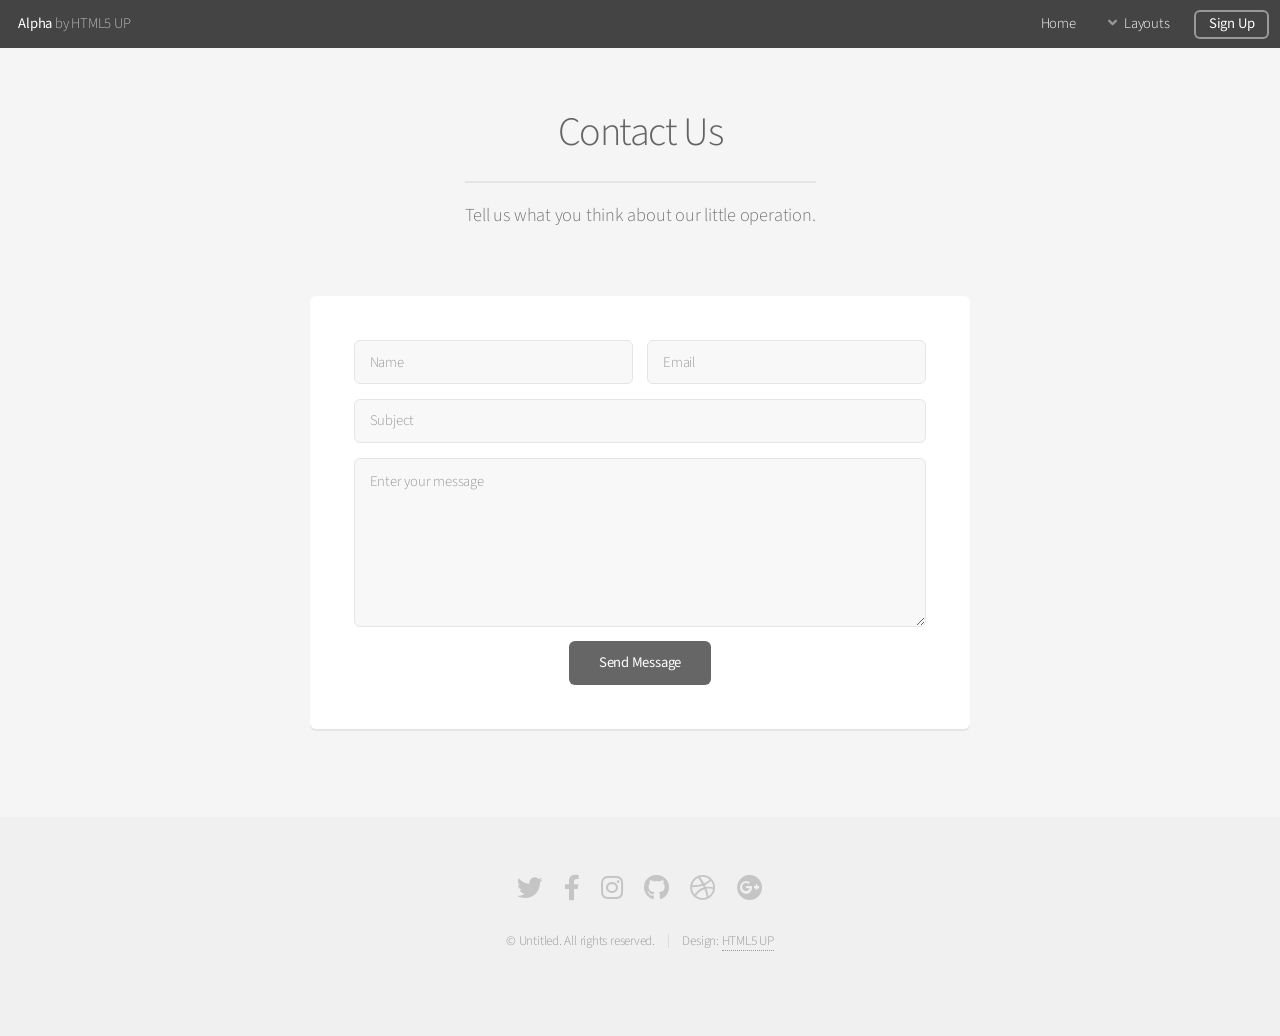
==== contact.html @ fb82780c "Add files via upload" ====
<!DOCTYPE HTML>
<!--
	Alpha by HTML5 UP
	html5up.net | @ajlkn
	Free for personal and commercial use under the CCA 3.0 license (html5up.net/license)
-->
<html>
	<head>
		<title>Contact - Alpha by HTML5 UP</title>
		<meta charset="utf-8" />
		<meta name="viewport" content="width=device-width, initial-scale=1, user-scalable=no" />
		<link rel="stylesheet" href="assets/css/main.css" />
	</head>
	<body class="is-preload">
		<div id="page-wrapper">

			<!-- Header -->
				<header id="header">
					<h1><a href="index.html">Alpha</a> by HTML5 UP</h1>
					<nav id="nav">
						<ul>
							<li><a href="index.html">Home</a></li>
							<li>
								<a href="#" class="icon solid fa-angle-down">Layouts</a>
								<ul>
									<li><a href="generic.html">Generic</a></li>
									<li><a href="contact.html">Contact</a></li>
									<li><a href="elements.html">Elements</a></li>
									<li>
										<a href="#">Submenu</a>
										<ul>
											<li><a href="#">Option One</a></li>
											<li><a href="#">Option Two</a></li>
											<li><a href="#">Option Three</a></li>
											<li><a href="#">Option Four</a></li>
										</ul>
									</li>
								</ul>
							</li>
							<li><a href="#" class="button">Sign Up</a></li>
						</ul>
					</nav>
				</header>

			<!-- Main -->
				<section id="main" class="container medium">
					<header>
						<h2>Contact Us</h2>
						<p>Tell us what you think about our little operation.</p>
					</header>
					<div class="box">
						<form method="post" action="#">
							<div class="row gtr-50 gtr-uniform">
								<div class="col-6 col-12-mobilep">
									<input type="text" name="name" id="name" value="" placeholder="Name" />
								</div>
								<div class="col-6 col-12-mobilep">
									<input type="email" name="email" id="email" value="" placeholder="Email" />
								</div>
								<div class="col-12">
									<input type="text" name="subject" id="subject" value="" placeholder="Subject" />
								</div>
								<div class="col-12">
									<textarea name="message" id="message" placeholder="Enter your message" rows="6"></textarea>
								</div>
								<div class="col-12">
									<ul class="actions special">
										<li><input type="submit" value="Send Message" /></li>
									</ul>
								</div>
							</div>
						</form>
					</div>
				</section>

			<!-- Footer -->
				<footer id="footer">
					<ul class="icons">
						<li><a href="#" class="icon brands fa-twitter"><span class="label">Twitter</span></a></li>
						<li><a href="#" class="icon brands fa-facebook-f"><span class="label">Facebook</span></a></li>
						<li><a href="#" class="icon brands fa-instagram"><span class="label">Instagram</span></a></li>
						<li><a href="#" class="icon brands fa-github"><span class="label">Github</span></a></li>
						<li><a href="#" class="icon brands fa-dribbble"><span class="label">Dribbble</span></a></li>
						<li><a href="#" class="icon brands fa-google-plus"><span class="label">Google+</span></a></li>
					</ul>
					<ul class="copyright">
						<li>&copy; Untitled. All rights reserved.</li><li>Design: <a href="http://html5up.net">HTML5 UP</a></li>
					</ul>
				</footer>

		</div>

		<!-- Scripts -->
			<script src="assets/js/jquery.min.js"></script>
			<script src="assets/js/jquery.dropotron.min.js"></script>
			<script src="assets/js/jquery.scrollex.min.js"></script>
			<script src="assets/js/browser.min.js"></script>
			<script src="assets/js/breakpoints.min.js"></script>
			<script src="assets/js/util.js"></script>
			<script src="assets/js/main.js"></script>

	</body>
</html>
---- assets/css/main.css ----
@import url("fontawesome-all.min.css");
@import url("https://fonts.googleapis.com/css?family=Source+Sans+Pro:300,400,300italic,400italic");

/*
	Alpha by HTML5 UP
	html5up.net | @ajlkn
	Free for personal and commercial use under the CCA 3.0 license (html5up.net/license)
*/

/* Reset */

/* Based on meyerweb.com/eric/tools/css/reset (v2.0 | 20110126 | License: public domain) */

	html, body, div, span, applet, object,
	iframe, h1, h2, h3, h4, h5, h6, p, blockquote,
	pre, a, abbr, acronym, address, big, cite,
	code, del, dfn, em, img, ins, kbd, q, s, samp,
	small, strike, strong, sub, sup, tt, var, b,
	u, i, center, dl, dt, dd, ol, ul, li, fieldset,
	form, label, legend, table, caption, tbody,
	tfoot, thead, tr, th, td, article, aside,
	canvas, details, embed, figure, figcaption,
	footer, header, hgroup, menu, nav, output, ruby,
	section, summary, time, mark, audio, video {
		margin: 0;
		padding: 0;
		border: 0;
		font-size: 100%;
		font: inherit;
		vertical-align: baseline;
	}

	article, aside, details, figcaption, figure,
	footer, header, hgroup, menu, nav, section {
		display: block;
	}

	body {
		line-height: 1;
	}

	ol, ul {
		list-style: none;
	}

	blockquote, q {
		quotes: none;
	}

		blockquote:before, blockquote:after, q:before, q:after {
			content: '';
			content: none;
		}

	table {
		border-collapse: collapse;
		border-spacing: 0;
	}

	body {
		-webkit-text-size-adjust: none;
	}

	mark {
		background-color: transparent;
		color: inherit;
	}

	input::-moz-focus-inner {
		border: 0;
		padding: 0;
	}

	input, select, textarea {
		-moz-appearance: none;
		-webkit-appearance: none;
		-ms-appearance: none;
		appearance: none;
	}

/* Basic */

	@-ms-viewport {
		width: device-width;
	}

	body {
		-ms-overflow-style: scrollbar;
	}

	@media screen and (max-width: 480px) {

		html, body {
			min-width: 320px;
		}

	}

	html {
		box-sizing: border-box;
	}

	*, *:before, *:after {
		box-sizing: inherit;
	}

	body {
		background: #f5f5f5;
	}

	body, input, select, textarea {
		color: #777;
		font-family: "Source Sans Pro", sans-serif;
		font-size: 16pt;
		font-weight: 300;
		line-height: 1.65em;
		letter-spacing: -0.015em;
	}

	a {
		-moz-transition: color 0.2s ease-in-out, border-bottom-color 0.2s ease-in-out;
		-webkit-transition: color 0.2s ease-in-out, border-bottom-color 0.2s ease-in-out;
		-ms-transition: color 0.2s ease-in-out, border-bottom-color 0.2s ease-in-out;
		transition: color 0.2s ease-in-out, border-bottom-color 0.2s ease-in-out;
		border-bottom: dotted 1px;
		color: #e89980;
		text-decoration: none;
	}

		a:hover {
			border-bottom-color: transparent;
		}

	strong, b {
		color: #646464;
		font-weight: 400;
	}

	em, i {
		font-style: italic;
	}

	p {
		margin: 0 0 2em 0;
	}

	h1, h2, h3, h4, h5, h6 {
		color: #646464;
		font-weight: 300;
		line-height: 1em;
		margin: 0 0 0.5em 0;
	}

		h1 a, h2 a, h3 a, h4 a, h5 a, h6 a {
			color: inherit;
			text-decoration: none;
		}

	h2 {
		font-size: 2.25em;
		line-height: 1.5em;
		letter-spacing: -0.035em;
	}

	h3 {
		font-size: 1.75em;
		line-height: 1.5em;
		letter-spacing: -0.025em;
	}

	h4 {
		font-size: 1.1em;
		line-height: 1.5em;
		letter-spacing: 0;
	}

	h5 {
		font-size: 0.9em;
		line-height: 1.5em;
		letter-spacing: 0;
	}

	h6 {
		font-size: 0.7em;
		line-height: 1.5em;
		letter-spacing: 0;
	}

	sub {
		font-size: 0.8em;
		position: relative;
		top: 0.5em;
	}

	sup {
		font-size: 0.8em;
		position: relative;
		top: -0.5em;
	}

	hr {
		border: 0;
		border-bottom: solid 2px #e5e5e5;
		margin: 2em 0;
	}

		hr.major {
			margin: 3em 0;
		}

	blockquote {
		border-left: solid 4px #e5e5e5;
		font-style: italic;
		margin: 0 0 2em 0;
		padding: 0.5em 0 0.5em 2em;
	}

	pre {
		-webkit-overflow-scrolling: touch;
		background: #f8f8f8;
		border-radius: 6px;
		border: solid 1px #e5e5e5;
		font-family: monospace;
		font-size: 0.9em;
		line-height: 1.75em;
		margin: 0 0 2em 0;
		overflow-x: auto;
		padding: 1em 1.5em;
	}

	code {
		background: #f8f8f8;
		border-radius: 6px;
		border: solid 1px #e5e5e5;
		font-family: monospace;
		font-size: 0.9em;
		margin: 0 0.25em;
		padding: 0.25em 0.65em;
	}

	.align-left {
		text-align: left;
	}

	.align-center {
		text-align: center;
	}

	.align-right {
		text-align: right;
	}

/* Row */

	.row {
		display: flex;
		flex-wrap: wrap;
		box-sizing: border-box;
		align-items: stretch;
	}

		.row > * {
			box-sizing: border-box;
		}

		.row.gtr-uniform > * > :last-child {
			margin-bottom: 0;
		}

		.row.aln-left {
			justify-content: flex-start;
		}

		.row.aln-center {
			justify-content: center;
		}

		.row.aln-right {
			justify-content: flex-end;
		}

		.row.aln-top {
			align-items: flex-start;
		}

		.row.aln-middle {
			align-items: center;
		}

		.row.aln-bottom {
			align-items: flex-end;
		}

		.row > .imp {
			order: -1;
		}

		.row > .col-1 {
			width: 8.33333%;
		}

		.row > .off-1 {
			margin-left: 8.33333%;
		}

		.row > .col-2 {
			width: 16.66667%;
		}

		.row > .off-2 {
			margin-left: 16.66667%;
		}

		.row > .col-3 {
			width: 25%;
		}

		.row > .off-3 {
			margin-left: 25%;
		}

		.row > .col-4 {
			width: 33.33333%;
		}

		.row > .off-4 {
			margin-left: 33.33333%;
		}

		.row > .col-5 {
			width: 41.66667%;
		}

		.row > .off-5 {
			margin-left: 41.66667%;
		}

		.row > .col-6 {
			width: 50%;
		}

		.row > .off-6 {
			margin-left: 50%;
		}

		.row > .col-7 {
			width: 58.33333%;
		}

		.row > .off-7 {
			margin-left: 58.33333%;
		}

		.row > .col-8 {
			width: 66.66667%;
		}

		.row > .off-8 {
			margin-left: 66.66667%;
		}

		.row > .col-9 {
			width: 75%;
		}

		.row > .off-9 {
			margin-left: 75%;
		}

		.row > .col-10 {
			width: 83.33333%;
		}

		.row > .off-10 {
			margin-left: 83.33333%;
		}

		.row > .col-11 {
			width: 91.66667%;
		}

		.row > .off-11 {
			margin-left: 91.66667%;
		}

		.row > .col-12 {
			width: 100%;
		}

		.row > .off-12 {
			margin-left: 100%;
		}

		.row.gtr-0 {
			margin-top: 0;
			margin-left: 0em;
		}

			.row.gtr-0 > * {
				padding: 0 0 0 0em;
			}

			.row.gtr-0.gtr-uniform {
				margin-top: 0em;
			}

				.row.gtr-0.gtr-uniform > * {
					padding-top: 0em;
				}

		.row.gtr-25 {
			margin-top: 0;
			margin-left: -0.5em;
		}

			.row.gtr-25 > * {
				padding: 0 0 0 0.5em;
			}

			.row.gtr-25.gtr-uniform {
				margin-top: -0.5em;
			}

				.row.gtr-25.gtr-uniform > * {
					padding-top: 0.5em;
				}

		.row.gtr-50 {
			margin-top: 0;
			margin-left: -1em;
		}

			.row.gtr-50 > * {
				padding: 0 0 0 1em;
			}

			.row.gtr-50.gtr-uniform {
				margin-top: -1em;
			}

				.row.gtr-50.gtr-uniform > * {
					padding-top: 1em;
				}

		.row {
			margin-top: 0;
			margin-left: -2em;
		}

			.row > * {
				padding: 0 0 0 2em;
			}

			.row.gtr-uniform {
				margin-top: -2em;
			}

				.row.gtr-uniform > * {
					padding-top: 2em;
				}

		.row.gtr-150 {
			margin-top: 0;
			margin-left: -3em;
		}

			.row.gtr-150 > * {
				padding: 0 0 0 3em;
			}

			.row.gtr-150.gtr-uniform {
				margin-top: -3em;
			}

				.row.gtr-150.gtr-uniform > * {
					padding-top: 3em;
				}

		.row.gtr-200 {
			margin-top: 0;
			margin-left: -4em;
		}

			.row.gtr-200 > * {
				padding: 0 0 0 4em;
			}

			.row.gtr-200.gtr-uniform {
				margin-top: -4em;
			}

				.row.gtr-200.gtr-uniform > * {
					padding-top: 4em;
				}

		@media screen and (max-width: 1680px) {

			.row {
				display: flex;
				flex-wrap: wrap;
				box-sizing: border-box;
				align-items: stretch;
			}

				.row > * {
					box-sizing: border-box;
				}

				.row.gtr-uniform > * > :last-child {
					margin-bottom: 0;
				}

				.row.aln-left {
					justify-content: flex-start;
				}

				.row.aln-center {
					justify-content: center;
				}

				.row.aln-right {
					justify-content: flex-end;
				}

				.row.aln-top {
					align-items: flex-start;
				}

				.row.aln-middle {
					align-items: center;
				}

				.row.aln-bottom {
					align-items: flex-end;
				}

				.row > .imp-wide {
					order: -1;
				}

				.row > .col-1-wide {
					width: 8.33333%;
				}

				.row > .off-1-wide {
					margin-left: 8.33333%;
				}

				.row > .col-2-wide {
					width: 16.66667%;
				}

				.row > .off-2-wide {
					margin-left: 16.66667%;
				}

				.row > .col-3-wide {
					width: 25%;
				}

				.row > .off-3-wide {
					margin-left: 25%;
				}

				.row > .col-4-wide {
					width: 33.33333%;
				}

				.row > .off-4-wide {
					margin-left: 33.33333%;
				}

				.row > .col-5-wide {
					width: 41.66667%;
				}

				.row > .off-5-wide {
					margin-left: 41.66667%;
				}

				.row > .col-6-wide {
					width: 50%;
				}

				.row > .off-6-wide {
					margin-left: 50%;
				}

				.row > .col-7-wide {
					width: 58.33333%;
				}

				.row > .off-7-wide {
					margin-left: 58.33333%;
				}

				.row > .col-8-wide {
					width: 66.66667%;
				}

				.row > .off-8-wide {
					margin-left: 66.66667%;
				}

				.row > .col-9-wide {
					width: 75%;
				}

				.row > .off-9-wide {
					margin-left: 75%;
				}

				.row > .col-10-wide {
					width: 83.33333%;
				}

				.row > .off-10-wide {
					margin-left: 83.33333%;
				}

				.row > .col-11-wide {
					width: 91.66667%;
				}

				.row > .off-11-wide {
					margin-left: 91.66667%;
				}

				.row > .col-12-wide {
					width: 100%;
				}

				.row > .off-12-wide {
					margin-left: 100%;
				}

				.row.gtr-0 {
					margin-top: 0;
					margin-left: 0em;
				}

					.row.gtr-0 > * {
						padding: 0 0 0 0em;
					}

					.row.gtr-0.gtr-uniform {
						margin-top: 0em;
					}

						.row.gtr-0.gtr-uniform > * {
							padding-top: 0em;
						}

				.row.gtr-25 {
					margin-top: 0;
					margin-left: -0.5em;
				}

					.row.gtr-25 > * {
						padding: 0 0 0 0.5em;
					}

					.row.gtr-25.gtr-uniform {
						margin-top: -0.5em;
					}

						.row.gtr-25.gtr-uniform > * {
							padding-top: 0.5em;
						}

				.row.gtr-50 {
					margin-top: 0;
					margin-left: -1em;
				}

					.row.gtr-50 > * {
						padding: 0 0 0 1em;
					}

					.row.gtr-50.gtr-uniform {
						margin-top: -1em;
					}

						.row.gtr-50.gtr-uniform > * {
							padding-top: 1em;
						}

				.row {
					margin-top: 0;
					margin-left: -2em;
				}

					.row > * {
						padding: 0 0 0 2em;
					}

					.row.gtr-uniform {
						margin-top: -2em;
					}

						.row.gtr-uniform > * {
							padding-top: 2em;
						}

				.row.gtr-150 {
					margin-top: 0;
					margin-left: -3em;
				}

					.row.gtr-150 > * {
						padding: 0 0 0 3em;
					}

					.row.gtr-150.gtr-uniform {
						margin-top: -3em;
					}

						.row.gtr-150.gtr-uniform > * {
							padding-top: 3em;
						}

				.row.gtr-200 {
					margin-top: 0;
					margin-left: -4em;
				}

					.row.gtr-200 > * {
						padding: 0 0 0 4em;
					}

					.row.gtr-200.gtr-uniform {
						margin-top: -4em;
					}

						.row.gtr-200.gtr-uniform > * {
							padding-top: 4em;
						}

		}

		@media screen and (max-width: 1280px) {

			.row {
				display: flex;
				flex-wrap: wrap;
				box-sizing: border-box;
				align-items: stretch;
			}

				.row > * {
					box-sizing: border-box;
				}

				.row.gtr-uniform > * > :last-child {
					margin-bottom: 0;
				}

				.row.aln-left {
					justify-content: flex-start;
				}

				.row.aln-center {
					justify-content: center;
				}

				.row.aln-right {
					justify-content: flex-end;
				}

				.row.aln-top {
					align-items: flex-start;
				}

				.row.aln-middle {
					align-items: center;
				}

				.row.aln-bottom {
					align-items: flex-end;
				}

				.row > .imp-normal {
					order: -1;
				}

				.row > .col-1-normal {
					width: 8.33333%;
				}

				.row > .off-1-normal {
					margin-left: 8.33333%;
				}

				.row > .col-2-normal {
					width: 16.66667%;
				}

				.row > .off-2-normal {
					margin-left: 16.66667%;
				}

				.row > .col-3-normal {
					width: 25%;
				}

				.row > .off-3-normal {
					margin-left: 25%;
				}

				.row > .col-4-normal {
					width: 33.33333%;
				}

				.row > .off-4-normal {
					margin-left: 33.33333%;
				}

				.row > .col-5-normal {
					width: 41.66667%;
				}

				.row > .off-5-normal {
					margin-left: 41.66667%;
				}

				.row > .col-6-normal {
					width: 50%;
				}

				.row > .off-6-normal {
					margin-left: 50%;
				}

				.row > .col-7-normal {
					width: 58.33333%;
				}

				.row > .off-7-normal {
					margin-left: 58.33333%;
				}

				.row > .col-8-normal {
					width: 66.66667%;
				}

				.row > .off-8-normal {
					margin-left: 66.66667%;
				}

				.row > .col-9-normal {
					width: 75%;
				}

				.row > .off-9-normal {
					margin-left: 75%;
				}

				.row > .col-10-normal {
					width: 83.33333%;
				}

				.row > .off-10-normal {
					margin-left: 83.33333%;
				}

				.row > .col-11-normal {
					width: 91.66667%;
				}

				.row > .off-11-normal {
					margin-left: 91.66667%;
				}

				.row > .col-12-normal {
					width: 100%;
				}

				.row > .off-12-normal {
					margin-left: 100%;
				}

				.row.gtr-0 {
					margin-top: 0;
					margin-left: 0em;
				}

					.row.gtr-0 > * {
						padding: 0 0 0 0em;
					}

					.row.gtr-0.gtr-uniform {
						margin-top: 0em;
					}

						.row.gtr-0.gtr-uniform > * {
							padding-top: 0em;
						}

				.row.gtr-25 {
					margin-top: 0;
					margin-left: -0.5em;
				}

					.row.gtr-25 > * {
						padding: 0 0 0 0.5em;
					}

					.row.gtr-25.gtr-uniform {
						margin-top: -0.5em;
					}

						.row.gtr-25.gtr-uniform > * {
							padding-top: 0.5em;
						}

				.row.gtr-50 {
					margin-top: 0;
					margin-left: -1em;
				}

					.row.gtr-50 > * {
						padding: 0 0 0 1em;
					}

					.row.gtr-50.gtr-uniform {
						margin-top: -1em;
					}

						.row.gtr-50.gtr-uniform > * {
							padding-top: 1em;
						}

				.row {
					margin-top: 0;
					margin-left: -2em;
				}

					.row > * {
						padding: 0 0 0 2em;
					}

					.row.gtr-uniform {
						margin-top: -2em;
					}

						.row.gtr-uniform > * {
							padding-top: 2em;
						}

				.row.gtr-150 {
					margin-top: 0;
					margin-left: -3em;
				}

					.row.gtr-150 > * {
						padding: 0 0 0 3em;
					}

					.row.gtr-150.gtr-uniform {
						margin-top: -3em;
					}

						.row.gtr-150.gtr-uniform > * {
							padding-top: 3em;
						}

				.row.gtr-200 {
					margin-top: 0;
					margin-left: -4em;
				}

					.row.gtr-200 > * {
						padding: 0 0 0 4em;
					}

					.row.gtr-200.gtr-uniform {
						margin-top: -4em;
					}

						.row.gtr-200.gtr-uniform > * {
							padding-top: 4em;
						}

		}

		@media screen and (max-width: 980px) {

			.row {
				display: flex;
				flex-wrap: wrap;
				box-sizing: border-box;
				align-items: stretch;
			}

				.row > * {
					box-sizing: border-box;
				}

				.row.gtr-uniform > * > :last-child {
					margin-bottom: 0;
				}

				.row.aln-left {
					justify-content: flex-start;
				}

				.row.aln-center {
					justify-content: center;
				}

				.row.aln-right {
					justify-content: flex-end;
				}

				.row.aln-top {
					align-items: flex-start;
				}

				.row.aln-middle {
					align-items: center;
				}

				.row.aln-bottom {
					align-items: flex-end;
				}

				.row > .imp-narrow {
					order: -1;
				}

				.row > .col-1-narrow {
					width: 8.33333%;
				}

				.row > .off-1-narrow {
					margin-left: 8.33333%;
				}

				.row > .col-2-narrow {
					width: 16.66667%;
				}

				.row > .off-2-narrow {
					margin-left: 16.66667%;
				}

				.row > .col-3-narrow {
					width: 25%;
				}

				.row > .off-3-narrow {
					margin-left: 25%;
				}

				.row > .col-4-narrow {
					width: 33.33333%;
				}

				.row > .off-4-narrow {
					margin-left: 33.33333%;
				}

				.row > .col-5-narrow {
					width: 41.66667%;
				}

				.row > .off-5-narrow {
					margin-left: 41.66667%;
				}

				.row > .col-6-narrow {
					width: 50%;
				}

				.row > .off-6-narrow {
					margin-left: 50%;
				}

				.row > .col-7-narrow {
					width: 58.33333%;
				}

				.row > .off-7-narrow {
					margin-left: 58.33333%;
				}

				.row > .col-8-narrow {
					width: 66.66667%;
				}

				.row > .off-8-narrow {
					margin-left: 66.66667%;
				}

				.row > .col-9-narrow {
					width: 75%;
				}

				.row > .off-9-narrow {
					margin-left: 75%;
				}

				.row > .col-10-narrow {
					width: 83.33333%;
				}

				.row > .off-10-narrow {
					margin-left: 83.33333%;
				}

				.row > .col-11-narrow {
					width: 91.66667%;
				}

				.row > .off-11-narrow {
					margin-left: 91.66667%;
				}

				.row > .col-12-narrow {
					width: 100%;
				}

				.row > .off-12-narrow {
					margin-left: 100%;
				}

				.row.gtr-0 {
					margin-top: 0;
					margin-left: 0em;
				}

					.row.gtr-0 > * {
						padding: 0 0 0 0em;
					}

					.row.gtr-0.gtr-uniform {
						margin-top: 0em;
					}

						.row.gtr-0.gtr-uniform > * {
							padding-top: 0em;
						}

				.row.gtr-25 {
					margin-top: 0;
					margin-left: -0.5em;
				}

					.row.gtr-25 > * {
						padding: 0 0 0 0.5em;
					}

					.row.gtr-25.gtr-uniform {
						margin-top: -0.5em;
					}

						.row.gtr-25.gtr-uniform > * {
							padding-top: 0.5em;
						}

				.row.gtr-50 {
					margin-top: 0;
					margin-left: -1em;
				}

					.row.gtr-50 > * {
						padding: 0 0 0 1em;
					}

					.row.gtr-50.gtr-uniform {
						margin-top: -1em;
					}

						.row.gtr-50.gtr-uniform > * {
							padding-top: 1em;
						}

				.row {
					margin-top: 0;
					margin-left: -2em;
				}

					.row > * {
						padding: 0 0 0 2em;
					}

					.row.gtr-uniform {
						margin-top: -2em;
					}

						.row.gtr-uniform > * {
							padding-top: 2em;
						}

				.row.gtr-150 {
					margin-top: 0;
					margin-left: -3em;
				}

					.row.gtr-150 > * {
						padding: 0 0 0 3em;
					}

					.row.gtr-150.gtr-uniform {
						margin-top: -3em;
					}

						.row.gtr-150.gtr-uniform > * {
							padding-top: 3em;
						}

				.row.gtr-200 {
					margin-top: 0;
					margin-left: -4em;
				}

					.row.gtr-200 > * {
						padding: 0 0 0 4em;
					}

					.row.gtr-200.gtr-uniform {
						margin-top: -4em;
					}

						.row.gtr-200.gtr-uniform > * {
							padding-top: 4em;
						}

		}

		@media screen and (max-width: 840px) {

			.row {
				display: flex;
				flex-wrap: wrap;
				box-sizing: border-box;
				align-items: stretch;
			}

				.row > * {
					box-sizing: border-box;
				}

				.row.gtr-uniform > * > :last-child {
					margin-bottom: 0;
				}

				.row.aln-left {
					justify-content: flex-start;
				}

				.row.aln-center {
					justify-content: center;
				}

				.row.aln-right {
					justify-content: flex-end;
				}

				.row.aln-top {
					align-items: flex-start;
				}

				.row.aln-middle {
					align-items: center;
				}

				.row.aln-bottom {
					align-items: flex-end;
				}

				.row > .imp-narrower {
					order: -1;
				}

				.row > .col-1-narrower {
					width: 8.33333%;
				}

				.row > .off-1-narrower {
					margin-left: 8.33333%;
				}

				.row > .col-2-narrower {
					width: 16.66667%;
				}

				.row > .off-2-narrower {
					margin-left: 16.66667%;
				}

				.row > .col-3-narrower {
					width: 25%;
				}

				.row > .off-3-narrower {
					margin-left: 25%;
				}

				.row > .col-4-narrower {
					width: 33.33333%;
				}

				.row > .off-4-narrower {
					margin-left: 33.33333%;
				}

				.row > .col-5-narrower {
					width: 41.66667%;
				}

				.row > .off-5-narrower {
					margin-left: 41.66667%;
				}

				.row > .col-6-narrower {
					width: 50%;
				}

				.row > .off-6-narrower {
					margin-left: 50%;
				}

				.row > .col-7-narrower {
					width: 58.33333%;
				}

				.row > .off-7-narrower {
					margin-left: 58.33333%;
				}

				.row > .col-8-narrower {
					width: 66.66667%;
				}

				.row > .off-8-narrower {
					margin-left: 66.66667%;
				}

				.row > .col-9-narrower {
					width: 75%;
				}

				.row > .off-9-narrower {
					margin-left: 75%;
				}

				.row > .col-10-narrower {
					width: 83.33333%;
				}

				.row > .off-10-narrower {
					margin-left: 83.33333%;
				}

				.row > .col-11-narrower {
					width: 91.66667%;
				}

				.row > .off-11-narrower {
					margin-left: 91.66667%;
				}

				.row > .col-12-narrower {
					width: 100%;
				}

				.row > .off-12-narrower {
					margin-left: 100%;
				}

				.row.gtr-0 {
					margin-top: 0;
					margin-left: 0em;
				}

					.row.gtr-0 > * {
						padding: 0 0 0 0em;
					}

					.row.gtr-0.gtr-uniform {
						margin-top: 0em;
					}

						.row.gtr-0.gtr-uniform > * {
							padding-top: 0em;
						}

				.row.gtr-25 {
					margin-top: 0;
					margin-left: -0.5em;
				}

					.row.gtr-25 > * {
						padding: 0 0 0 0.5em;
					}

					.row.gtr-25.gtr-uniform {
						margin-top: -0.5em;
					}

						.row.gtr-25.gtr-uniform > * {
							padding-top: 0.5em;
						}

				.row.gtr-50 {
					margin-top: 0;
					margin-left: -1em;
				}

					.row.gtr-50 > * {
						padding: 0 0 0 1em;
					}

					.row.gtr-50.gtr-uniform {
						margin-top: -1em;
					}

						.row.gtr-50.gtr-uniform > * {
							padding-top: 1em;
						}

				.row {
					margin-top: 0;
					margin-left: -2em;
				}

					.row > * {
						padding: 0 0 0 2em;
					}

					.row.gtr-uniform {
						margin-top: -2em;
					}

						.row.gtr-uniform > * {
							padding-top: 2em;
						}

				.row.gtr-150 {
					margin-top: 0;
					margin-left: -3em;
				}

					.row.gtr-150 > * {
						padding: 0 0 0 3em;
					}

					.row.gtr-150.gtr-uniform {
						margin-top: -3em;
					}

						.row.gtr-150.gtr-uniform > * {
							padding-top: 3em;
						}

				.row.gtr-200 {
					margin-top: 0;
					margin-left: -4em;
				}

					.row.gtr-200 > * {
						padding: 0 0 0 4em;
					}

					.row.gtr-200.gtr-uniform {
						margin-top: -4em;
					}

						.row.gtr-200.gtr-uniform > * {
							padding-top: 4em;
						}

		}

		@media screen and (max-width: 736px) {

			.row {
				display: flex;
				flex-wrap: wrap;
				box-sizing: border-box;
				align-items: stretch;
			}

				.row > * {
					box-sizing: border-box;
				}

				.row.gtr-uniform > * > :last-child {
					margin-bottom: 0;
				}

				.row.aln-left {
					justify-content: flex-start;
				}

				.row.aln-center {
					justify-content: center;
				}

				.row.aln-right {
					justify-content: flex-end;
				}

				.row.aln-top {
					align-items: flex-start;
				}

				.row.aln-middle {
					align-items: center;
				}

				.row.aln-bottom {
					align-items: flex-end;
				}

				.row > .imp-mobile {
					order: -1;
				}

				.row > .col-1-mobile {
					width: 8.33333%;
				}

				.row > .off-1-mobile {
					margin-left: 8.33333%;
				}

				.row > .col-2-mobile {
					width: 16.66667%;
				}

				.row > .off-2-mobile {
					margin-left: 16.66667%;
				}

				.row > .col-3-mobile {
					width: 25%;
				}

				.row > .off-3-mobile {
					margin-left: 25%;
				}

				.row > .col-4-mobile {
					width: 33.33333%;
				}

				.row > .off-4-mobile {
					margin-left: 33.33333%;
				}

				.row > .col-5-mobile {
					width: 41.66667%;
				}

				.row > .off-5-mobile {
					margin-left: 41.66667%;
				}

				.row > .col-6-mobile {
					width: 50%;
				}

				.row > .off-6-mobile {
					margin-left: 50%;
				}

				.row > .col-7-mobile {
					width: 58.33333%;
				}

				.row > .off-7-mobile {
					margin-left: 58.33333%;
				}

				.row > .col-8-mobile {
					width: 66.66667%;
				}

				.row > .off-8-mobile {
					margin-left: 66.66667%;
				}

				.row > .col-9-mobile {
					width: 75%;
				}

				.row > .off-9-mobile {
					margin-left: 75%;
				}

				.row > .col-10-mobile {
					width: 83.33333%;
				}

				.row > .off-10-mobile {
					margin-left: 83.33333%;
				}

				.row > .col-11-mobile {
					width: 91.66667%;
				}

				.row > .off-11-mobile {
					margin-left: 91.66667%;
				}

				.row > .col-12-mobile {
					width: 100%;
				}

				.row > .off-12-mobile {
					margin-left: 100%;
				}

				.row.gtr-0 {
					margin-top: 0;
					margin-left: 0em;
				}

					.row.gtr-0 > * {
						padding: 0 0 0 0em;
					}

					.row.gtr-0.gtr-uniform {
						margin-top: 0em;
					}

						.row.gtr-0.gtr-uniform > * {
							padding-top: 0em;
						}

				.row.gtr-25 {
					margin-top: 0;
					margin-left: -0.5em;
				}

					.row.gtr-25 > * {
						padding: 0 0 0 0.5em;
					}

					.row.gtr-25.gtr-uniform {
						margin-top: -0.5em;
					}

						.row.gtr-25.gtr-uniform > * {
							padding-top: 0.5em;
						}

				.row.gtr-50 {
					margin-top: 0;
					margin-left: -1em;
				}

					.row.gtr-50 > * {
						padding: 0 0 0 1em;
					}

					.row.gtr-50.gtr-uniform {
						margin-top: -1em;
					}

						.row.gtr-50.gtr-uniform > * {
							padding-top: 1em;
						}

				.row {
					margin-top: 0;
					margin-left: -2em;
				}

					.row > * {
						padding: 0 0 0 2em;
					}

					.row.gtr-uniform {
						margin-top: -2em;
					}

						.row.gtr-uniform > * {
							padding-top: 2em;
						}

				.row.gtr-150 {
					margin-top: 0;
					margin-left: -3em;
				}

					.row.gtr-150 > * {
						padding: 0 0 0 3em;
					}

					.row.gtr-150.gtr-uniform {
						margin-top: -3em;
					}

						.row.gtr-150.gtr-uniform > * {
							padding-top: 3em;
						}

				.row.gtr-200 {
					margin-top: 0;
					margin-left: -4em;
				}

					.row.gtr-200 > * {
						padding: 0 0 0 4em;
					}

					.row.gtr-200.gtr-uniform {
						margin-top: -4em;
					}

						.row.gtr-200.gtr-uniform > * {
							padding-top: 4em;
						}

		}

		@media screen and (max-width: 480px) {

			.row {
				display: flex;
				flex-wrap: wrap;
				box-sizing: border-box;
				align-items: stretch;
			}

				.row > * {
					box-sizing: border-box;
				}

				.row.gtr-uniform > * > :last-child {
					margin-bottom: 0;
				}

				.row.aln-left {
					justify-content: flex-start;
				}

				.row.aln-center {
					justify-content: center;
				}

				.row.aln-right {
					justify-content: flex-end;
				}

				.row.aln-top {
					align-items: flex-start;
				}

				.row.aln-middle {
					align-items: center;
				}

				.row.aln-bottom {
					align-items: flex-end;
				}

				.row > .imp-mobilep {
					order: -1;
				}

				.row > .col-1-mobilep {
					width: 8.33333%;
				}

				.row > .off-1-mobilep {
					margin-left: 8.33333%;
				}

				.row > .col-2-mobilep {
					width: 16.66667%;
				}

				.row > .off-2-mobilep {
					margin-left: 16.66667%;
				}

				.row > .col-3-mobilep {
					width: 25%;
				}

				.row > .off-3-mobilep {
					margin-left: 25%;
				}

				.row > .col-4-mobilep {
					width: 33.33333%;
				}

				.row > .off-4-mobilep {
					margin-left: 33.33333%;
				}

				.row > .col-5-mobilep {
					width: 41.66667%;
				}

				.row > .off-5-mobilep {
					margin-left: 41.66667%;
				}

				.row > .col-6-mobilep {
					width: 50%;
				}

				.row > .off-6-mobilep {
					margin-left: 50%;
				}

				.row > .col-7-mobilep {
					width: 58.33333%;
				}

				.row > .off-7-mobilep {
					margin-left: 58.33333%;
				}

				.row > .col-8-mobilep {
					width: 66.66667%;
				}

				.row > .off-8-mobilep {
					margin-left: 66.66667%;
				}

				.row > .col-9-mobilep {
					width: 75%;
				}

				.row > .off-9-mobilep {
					margin-left: 75%;
				}

				.row > .col-10-mobilep {
					width: 83.33333%;
				}

				.row > .off-10-mobilep {
					margin-left: 83.33333%;
				}

				.row > .col-11-mobilep {
					width: 91.66667%;
				}

				.row > .off-11-mobilep {
					margin-left: 91.66667%;
				}

				.row > .col-12-mobilep {
					width: 100%;
				}

				.row > .off-12-mobilep {
					margin-left: 100%;
				}

				.row.gtr-0 {
					margin-top: 0;
					margin-left: 0em;
				}

					.row.gtr-0 > * {
						padding: 0 0 0 0em;
					}

					.row.gtr-0.gtr-uniform {
						margin-top: 0em;
					}

						.row.gtr-0.gtr-uniform > * {
							padding-top: 0em;
						}

				.row.gtr-25 {
					margin-top: 0;
					margin-left: -0.5em;
				}

					.row.gtr-25 > * {
						padding: 0 0 0 0.5em;
					}

					.row.gtr-25.gtr-uniform {
						margin-top: -0.5em;
					}

						.row.gtr-25.gtr-uniform > * {
							padding-top: 0.5em;
						}

				.row.gtr-50 {
					margin-top: 0;
					margin-left: -1em;
				}

					.row.gtr-50 > * {
						padding: 0 0 0 1em;
					}

					.row.gtr-50.gtr-uniform {
						margin-top: -1em;
					}

						.row.gtr-50.gtr-uniform > * {
							padding-top: 1em;
						}

				.row {
					margin-top: 0;
					margin-left: -2em;
				}

					.row > * {
						padding: 0 0 0 2em;
					}

					.row.gtr-uniform {
						margin-top: -2em;
					}

						.row.gtr-uniform > * {
							padding-top: 2em;
						}

				.row.gtr-150 {
					margin-top: 0;
					margin-left: -3em;
				}

					.row.gtr-150 > * {
						padding: 0 0 0 3em;
					}

					.row.gtr-150.gtr-uniform {
						margin-top: -3em;
					}

						.row.gtr-150.gtr-uniform > * {
							padding-top: 3em;
						}

				.row.gtr-200 {
					margin-top: 0;
					margin-left: -4em;
				}

					.row.gtr-200 > * {
						padding: 0 0 0 4em;
					}

					.row.gtr-200.gtr-uniform {
						margin-top: -4em;
					}

						.row.gtr-200.gtr-uniform > * {
							padding-top: 4em;
						}

		}

/* Container */

	.container {
		margin: 0 auto;
		max-width: calc(100% - 5em);
		width: 60em;
	}

		.container.xsmall {
			width: 15em;
		}

		.container.small {
			width: 30em;
		}

		.container.medium {
			width: 45em;
		}

		.container.large {
			width: 75em;
		}

		.container.xlarge {
			width: 90em;
		}

		.container.max {
			width: 100%;
		}

		@media screen and (max-width: 840px) {

			.container {
				width: 100% !important;
			}

		}

		@media screen and (max-width: 736px) {

			.container {
				max-width: 100%;
			}

		}

/* Section/Article */

	section.special, article.special {
		text-align: center;
	}

	header p {
		color: #999;
		position: relative;
		margin: 0 0 1.5em 0;
		font-style: italic;
	}

	header h2 + p {
		font-size: 1.25em;
		margin-top: -1em;
		line-height: 1.5em;
	}

	header h3 + p {
		font-size: 1.1em;
		margin-top: -0.85em;
		line-height: 1.5em;
	}

	header h4 + p,
	header h5 + p,
	header h6 + p {
		font-size: 0.8em;
		margin-top: -0.5em;
		line-height: 1.5em;
	}

	header.major {
		padding: 1em 0;
		text-align: center;
	}

		header.major h2 {
			margin: 0;
		}

		header.major p {
			display: inline-block;
			border-top: solid 2px #e5e5e5;
			color: #777;
			margin: 1.5em 0 0 0;
			padding: 1.5em 0 0 0;
			font-style: normal;
		}

/* Form */

	form {
		margin: 0 0 2em 0;
	}

	label {
		color: #646464;
		display: block;
		font-size: 0.9em;
		font-weight: 300;
		margin: 0 0 1em 0;
	}

	input[type="text"],
	input[type="password"],
	input[type="email"],
	select,
	textarea {
		-moz-appearance: none;
		-webkit-appearance: none;
		-ms-appearance: none;
		appearance: none;
		background-color: #f8f8f8;
		border-radius: 6px;
		border: solid 1px #e5e5e5;
		color: inherit;
		display: block;
		outline: 0;
		padding: 0 1em;
		text-decoration: none;
		width: 100%;
	}

		input[type="text"]:invalid,
		input[type="password"]:invalid,
		input[type="email"]:invalid,
		select:invalid,
		textarea:invalid {
			box-shadow: none;
		}

		input[type="text"]:focus,
		input[type="password"]:focus,
		input[type="email"]:focus,
		select:focus,
		textarea:focus {
			border-color: #e89980;
			box-shadow: 0 0 0 2px #e89980;
		}

	select {
		background-image: url("data:image/svg+xml;charset=utf8,%3Csvg xmlns='http://www.w3.org/2000/svg' width='40' height='40' preserveAspectRatio='none' viewBox='0 0 40 40'%3E%3Cpath d='M9.4,12.3l10.4,10.4l10.4-10.4c0.2-0.2,0.5-0.4,0.9-0.4c0.3,0,0.6,0.1,0.9,0.4l3.3,3.3c0.2,0.2,0.4,0.5,0.4,0.9 c0,0.4-0.1,0.6-0.4,0.9L20.7,31.9c-0.2,0.2-0.5,0.4-0.9,0.4c-0.3,0-0.6-0.1-0.9-0.4L4.3,17.3c-0.2-0.2-0.4-0.5-0.4-0.9 c0-0.4,0.1-0.6,0.4-0.9l3.3-3.3c0.2-0.2,0.5-0.4,0.9-0.4S9.1,12.1,9.4,12.3z' fill='%23e5e5e5' /%3E%3C/svg%3E");
		background-size: 1.25em;
		background-repeat: no-repeat;
		background-position: calc(100% - 1em) center;
		height: 3em;
		padding-right: 3em;
		text-overflow: ellipsis;
	}

		select option {
			color: #777;
			background-color: #f5f5f5;
		}

		select:focus::-ms-value {
			background-color: transparent;
		}

		select::-ms-expand {
			display: none;
		}

	input[type="text"],
	input[type="password"],
	input[type="email"],
	select {
		height: 3em;
	}

	textarea {
		padding: 0.75em 1em;
	}

	input[type="checkbox"],
	input[type="radio"] {
		-moz-appearance: none;
		-webkit-appearance: none;
		-ms-appearance: none;
		appearance: none;
		display: block;
		float: left;
		margin-right: -2em;
		opacity: 0;
		width: 1em;
		z-index: -1;
	}

		input[type="checkbox"] + label,
		input[type="radio"] + label {
			text-decoration: none;
			color: #777;
			cursor: pointer;
			display: inline-block;
			font-size: 1em;
			font-weight: 300;
			padding-left: 2.55em;
			padding-right: 0.75em;
			position: relative;
		}

			input[type="checkbox"] + label:before,
			input[type="radio"] + label:before {
				-moz-osx-font-smoothing: grayscale;
				-webkit-font-smoothing: antialiased;
				display: inline-block;
				font-style: normal;
				font-variant: normal;
				text-rendering: auto;
				line-height: 1;
				text-transform: none !important;
				font-family: 'Font Awesome 5 Free';
				font-weight: 900;
			}

			input[type="checkbox"] + label:before,
			input[type="radio"] + label:before {
				background: #f8f8f8;
				border-radius: 6px;
				border: solid 1px #e5e5e5;
				content: '';
				display: inline-block;
				font-size: 0.8em;
				height: 2.25em;
				left: 0;
				line-height: 2.25em;
				position: absolute;
				text-align: center;
				top: 0;
				width: 2.25em;
			}

		input[type="checkbox"]:checked + label:before,
		input[type="radio"]:checked + label:before {
			background: #666;
			border-color: #666;
			color: #ffffff;
			content: '\f00c';
		}

		input[type="checkbox"]:focus + label:before,
		input[type="radio"]:focus + label:before {
			border-color: #e89980;
			box-shadow: 0 0 0 1px #e89980;
		}

	input[type="checkbox"] + label:before {
		border-radius: 6px;
	}

	input[type="radio"] + label:before {
		border-radius: 100%;
	}

	::-webkit-input-placeholder {
		color: #999 !important;
		opacity: 1.0;
	}

	:-moz-placeholder {
		color: #999 !important;
		opacity: 1.0;
	}

	::-moz-placeholder {
		color: #999 !important;
		opacity: 1.0;
	}

	:-ms-input-placeholder {
		color: #999 !important;
		opacity: 1.0;
	}

/* Box */

	.box {
		background: #fff;
		border-radius: 6px;
		box-shadow: 0 2px 0 0 #e5e5e5;
		margin: 0 0 2em 0;
		padding: 3em;
	}

		.box > :last-child {
			margin-bottom: 0;
		}

		.box.alt {
			background: none !important;
			border-radius: 0 !important;
			box-shadow: none !important;
			margin: 0 0 2em 0;
			padding: 0 !important;
		}

		.box.features .features-row {
			border-top: solid 2px #e5e5e5;
			position: relative;
		}

			.box.features .features-row:after {
				clear: both;
				content: '';
				display: block;
			}

			.box.features .features-row section {
				float: left;
				padding: 3em;
				width: 50%;
			}

				.box.features .features-row section :last-child {
					margin-bottom: 0;
				}

				.box.features .features-row section:nth-child(2n) {
					padding-right: 0;
				}

					.box.features .features-row section:nth-child(2n):before {
						background: #e5e5e5;
						content: '';
						display: block;
						height: 100%;
						margin-left: -3em;
						position: absolute;
						top: 0;
						width: 2px;
					}

				.box.features .features-row section:nth-child(2n-1) {
					padding-left: 0;
				}

			.box.features .features-row:first-child {
				border-top: 0;
			}

				.box.features .features-row:first-child section {
					padding-top: 0;
				}

			.box.features .features-row:last-child {
				padding-bottom: 0;
			}

				.box.features .features-row:last-child section {
					padding-bottom: 0;
				}

		.box.special {
			text-align: center;
		}

		.box .image.featured {
			border-radius: 0;
			display: block;
			margin: 3em 0 3em -3em;
			position: relative;
			width: calc(100% + 6em);
		}

			.box .image.featured img {
				border-radius: 0;
				display: block;
				width: 100%;
			}

			.box .image.featured:first-child {
				border-radius: 6px 6px 0 0;
				margin-bottom: 3em;
				margin-top: -3em;
			}

				.box .image.featured:first-child img {
					border-radius: 6px 6px 0 0;
				}

			.box .image.featured:last-child {
				border-radius: 0 0 6px 6px;
				margin-bottom: -3em;
				margin-top: 3em;
			}

				.box .image.featured:last-child img {
					border-radius: 0 0 6px 6px;
				}

/* Icon */

	.icon {
		text-decoration: none;
		border-bottom: none;
		position: relative;
	}

		.icon:before {
			-moz-osx-font-smoothing: grayscale;
			-webkit-font-smoothing: antialiased;
			display: inline-block;
			font-style: normal;
			font-variant: normal;
			text-rendering: auto;
			line-height: 1;
			text-transform: none !important;
			font-family: 'Font Awesome 5 Free';
			font-weight: 400;
		}

		.icon > .label {
			display: none;
		}

		.icon:before {
			line-height: inherit;
		}

		.icon.solid:before {
			font-weight: 900;
		}

		.icon.brands:before {
			font-family: 'Font Awesome 5 Brands';
		}

		.icon.major {
			background: #666;
			border-radius: 100%;
			color: #ffffff;
			cursor: default;
			display: inline-block;
			height: 5.5em;
			line-height: 5.5em;
			margin: 0 0 2em 0;
			width: 5.5em;
		}

			.icon.major:before {
				font-size: 2.5em;
			}

			.icon.major.accent1 {
				background: #666;
				color: #ffffff;
			}

			.icon.major.accent2 {
				background: #e89980;
				color: #ffffff;
			}

			.icon.major.accent3 {
				background: #7fcdb8;
				color: #ffffff;
			}

			.icon.major.accent4 {
				background: #90b0ba;
				color: #ffffff;
			}

			.icon.major.accent5 {
				background: #e5cb95;
				color: #ffffff;
			}

/* Image */

	.image {
		border-radius: 6px;
		border: 0;
		display: inline-block;
		position: relative;
	}

		.image img {
			border-radius: 6px;
			display: block;
		}

		.image.left {
			float: left;
			padding: 0 1.5em 1em 0;
			top: 0.25em;
		}

		.image.right {
			float: right;
			padding: 0 0 1em 1.5em;
			top: 0.25em;
		}

		.image.fit {
			display: block;
			margin: 0 0 2em 0;
			width: 100%;
		}

			.image.fit img {
				display: block;
				width: 100%;
			}

/* List */

	ol {
		list-style: decimal;
		margin: 0 0 2em 0;
		padding-left: 1.25em;
	}

		ol li {
			padding-left: 0.25em;
		}

	ul {
		list-style: disc;
		margin: 0 0 2em 0;
		padding-left: 1em;
	}

		ul li {
			padding-left: 0.5em;
		}

		ul.alt {
			list-style: none;
			padding-left: 0;
		}

			ul.alt li {
				border-top: solid 1px #e5e5e5;
				padding: 0.5em 0;
			}

				ul.alt li:first-child {
					border-top: 0;
					padding-top: 0;
				}

		ul.icons {
			cursor: default;
			list-style: none;
			padding-left: 0;
		}

			ul.icons li {
				display: inline-block;
				padding: 0 1.25em 0 0;
			}

				ul.icons li:last-child {
					padding-right: 0;
				}

				ul.icons li .icon {
					color: inherit;
				}

					ul.icons li .icon:before {
						font-size: 1.75em;
					}

	dl {
		margin: 0 0 2em 0;
	}

/* Actions */

	ul.actions {
		display: -moz-flex;
		display: -webkit-flex;
		display: -ms-flex;
		display: flex;
		cursor: default;
		list-style: none;
		margin-left: -1em;
		padding-left: 0;
	}

		ul.actions li {
			padding: 0 0 0 1em;
			vertical-align: middle;
		}

		ul.actions.special {
			-moz-justify-content: center;
			-webkit-justify-content: center;
			-ms-justify-content: center;
			justify-content: center;
			width: 100%;
			margin-left: 0;
		}

			ul.actions.special li:first-child {
				padding-left: 0;
			}

		ul.actions.stacked {
			-moz-flex-direction: column;
			-webkit-flex-direction: column;
			-ms-flex-direction: column;
			flex-direction: column;
			margin-left: 0;
		}

			ul.actions.stacked li {
				padding: 1.3em 0 0 0;
			}

				ul.actions.stacked li:first-child {
					padding-top: 0;
				}

		ul.actions.fit {
			width: calc(100% + 1em);
		}

			ul.actions.fit li {
				-moz-flex-grow: 1;
				-webkit-flex-grow: 1;
				-ms-flex-grow: 1;
				flex-grow: 1;
				-moz-flex-shrink: 1;
				-webkit-flex-shrink: 1;
				-ms-flex-shrink: 1;
				flex-shrink: 1;
				width: 100%;
			}

				ul.actions.fit li > * {
					width: 100%;
				}

			ul.actions.fit.stacked {
				width: 100%;
			}

		@media screen and (max-width: 480px) {

			ul.actions:not(.fixed) {
				-moz-flex-direction: column;
				-webkit-flex-direction: column;
				-ms-flex-direction: column;
				flex-direction: column;
				margin-left: 0;
				width: 100% !important;
			}

				ul.actions:not(.fixed) li {
					-moz-flex-grow: 1;
					-webkit-flex-grow: 1;
					-ms-flex-grow: 1;
					flex-grow: 1;
					-moz-flex-shrink: 1;
					-webkit-flex-shrink: 1;
					-ms-flex-shrink: 1;
					flex-shrink: 1;
					padding: 1em 0 0 0;
					text-align: center;
					width: 100%;
				}

					ul.actions:not(.fixed) li > * {
						width: 100%;
					}

					ul.actions:not(.fixed) li:first-child {
						padding-top: 0;
					}

					ul.actions:not(.fixed) li input[type="submit"],
					ul.actions:not(.fixed) li input[type="reset"],
					ul.actions:not(.fixed) li input[type="button"],
					ul.actions:not(.fixed) li button,
					ul.actions:not(.fixed) li .button {
						width: 100%;
					}

						ul.actions:not(.fixed) li input[type="submit"].icon:before,
						ul.actions:not(.fixed) li input[type="reset"].icon:before,
						ul.actions:not(.fixed) li input[type="button"].icon:before,
						ul.actions:not(.fixed) li button.icon:before,
						ul.actions:not(.fixed) li .button.icon:before {
							margin-left: -0.5em;
						}

		}

/* Table */

	.table-wrapper {
		-webkit-overflow-scrolling: touch;
		overflow-x: auto;
	}

	table {
		margin: 0 0 2em 0;
		width: 100%;
	}

		table tbody tr {
			border: solid 1px #e5e5e5;
			border-left: 0;
			border-right: 0;
		}

			table tbody tr:nth-child(2n + 1) {
				background-color: #f8f8f8;
			}

		table td {
			padding: 0.75em 0.75em;
		}

		table th {
			color: #646464;
			font-size: 0.9em;
			font-weight: 300;
			padding: 0 0.75em 0.75em 0.75em;
			text-align: left;
		}

		table thead {
			border-bottom: solid 2px #e5e5e5;
		}

		table tfoot {
			border-top: solid 2px #e5e5e5;
		}

		table.alt {
			border-collapse: separate;
		}

			table.alt tbody tr td {
				border: solid 1px #e5e5e5;
				border-left-width: 0;
				border-top-width: 0;
			}

				table.alt tbody tr td:first-child {
					border-left-width: 1px;
				}

			table.alt tbody tr:first-child td {
				border-top-width: 1px;
			}

			table.alt thead {
				border-bottom: 0;
			}

			table.alt tfoot {
				border-top: 0;
			}

/* Button */

	input[type="submit"],
	input[type="reset"],
	input[type="button"],
	.button {
		-moz-appearance: none;
		-webkit-appearance: none;
		-ms-appearance: none;
		appearance: none;
		-moz-transition: background-color 0.2s ease-in-out, color 0.2s ease-in-out;
		-webkit-transition: background-color 0.2s ease-in-out, color 0.2s ease-in-out;
		-ms-transition: background-color 0.2s ease-in-out, color 0.2s ease-in-out;
		transition: background-color 0.2s ease-in-out, color 0.2s ease-in-out;
		background-color: #666;
		border-radius: 6px;
		border: 0;
		color: #ffffff;
		cursor: pointer;
		display: inline-block;
		font-weight: 400;
		height: 3em;
		line-height: 3em;
		padding: 0 2em;
		text-align: center;
		text-decoration: none;
		white-space: nowrap;
	}

		input[type="submit"]:hover,
		input[type="reset"]:hover,
		input[type="button"]:hover,
		.button:hover {
			background-color: #737373;
		}

		input[type="submit"]:active,
		input[type="reset"]:active,
		input[type="button"]:active,
		.button:active {
			background-color: #595959;
		}

		input[type="submit"].icon,
		input[type="reset"].icon,
		input[type="button"].icon,
		.button.icon {
			padding-left: 1.35em;
		}

			input[type="submit"].icon:before,
			input[type="reset"].icon:before,
			input[type="button"].icon:before,
			.button.icon:before {
				margin-right: 0.5em;
			}

		input[type="submit"].fit,
		input[type="reset"].fit,
		input[type="button"].fit,
		.button.fit {
			width: 100%;
		}

		input[type="submit"].small,
		input[type="reset"].small,
		input[type="button"].small,
		.button.small {
			font-size: 0.8em;
			height: 2.7em;
			line-height: 2.7em;
		}

		input[type="submit"].large,
		input[type="reset"].large,
		input[type="button"].large,
		.button.large {
			font-size: 1.25em;
			height: 2.7em;
			line-height: 2.7em;
		}

		input[type="submit"].alt,
		input[type="reset"].alt,
		input[type="button"].alt,
		.button.alt {
			background-color: transparent;
			box-shadow: inset 0 0 0 2px #e5e5e5;
			color: #777;
		}

			input[type="submit"].alt:hover,
			input[type="reset"].alt:hover,
			input[type="button"].alt:hover,
			.button.alt:hover {
				background-color: #f8f8f8;
			}

			input[type="submit"].alt:active,
			input[type="reset"].alt:active,
			input[type="button"].alt:active,
			.button.alt:active {
				background-color: #f0f0f0;
			}

			input[type="submit"].alt.icon:before,
			input[type="reset"].alt.icon:before,
			input[type="button"].alt.icon:before,
			.button.alt.icon:before {
				color: #999;
			}

		input[type="submit"].primary,
		input[type="reset"].primary,
		input[type="button"].primary,
		.button.primary {
			background-color: #e89980;
			color: #ffffff !important;
		}

			input[type="submit"].primary:hover,
			input[type="reset"].primary:hover,
			input[type="button"].primary:hover,
			.button.primary:hover {
				background-color: #ecaa96;
			}

			input[type="submit"].primary:active,
			input[type="reset"].primary:active,
			input[type="button"].primary:active,
			.button.primary:active {
				background-color: #e4886a;
			}

		input[type="submit"].disabled, input[type="submit"]:disabled,
		input[type="reset"].disabled,
		input[type="reset"]:disabled,
		input[type="button"].disabled,
		input[type="button"]:disabled,
		.button.disabled,
		.button:disabled {
			background-color: #777 !important;
			box-shadow: inset 0 -0.15em 0 0 rgba(0, 0, 0, 0.15);
			color: #f5f5f5 !important;
			cursor: default;
			opacity: 0.25;
		}

/* Header */

	#page-wrapper {
		padding-top: 3em;
	}

	body.landing #page-wrapper {
		padding-top: 0;
	}

	@-moz-keyframes reveal-header {
		0% {
			top: -5em;
		}

		100% {
			top: 0;
		}
	}

	@-webkit-keyframes reveal-header {
		0% {
			top: -5em;
		}

		100% {
			top: 0;
		}
	}

	@-ms-keyframes reveal-header {
		0% {
			top: -5em;
		}

		100% {
			top: 0;
		}
	}

	@keyframes reveal-header {
		0% {
			top: -5em;
		}

		100% {
			top: 0;
		}
	}

	#header {
		background: #444;
		color: #bbb;
		cursor: default;
		height: 3.25em;
		left: 0;
		line-height: 3.25em;
		position: fixed;
		top: 0;
		width: 100%;
		z-index: 10000;
	}

		#header h1 {
			color: inherit;
			height: inherit;
			left: 1.25em;
			line-height: inherit;
			margin: 0;
			padding: 0;
			position: absolute;
			top: 0;
		}

			#header h1 a {
				color: #fff;
				font-weight: 400;
				border: 0;
			}

		#header nav {
			height: inherit;
			line-height: inherit;
			position: absolute;
			right: 0.75em;
			top: 0;
			vertical-align: middle;
		}

			#header nav > ul {
				list-style: none;
				margin: 0;
				padding-left: 0;
			}

				#header nav > ul > li {
					display: inline-block;
					padding-left: 0;
				}

					#header nav > ul > li > ul {
						display: none;
					}

					#header nav > ul > li a {
						display: inline-block;
						height: 2em;
						line-height: 1.95em;
						padding: 0 1em;
						border-radius: 6px;
					}

					#header nav > ul > li a:not(.button) {
						color: #fff;
						display: inline-block;
						text-decoration: none;
						border: 0;
					}

						#header nav > ul > li a:not(.button).icon:before {
							color: #999;
							margin-right: 0.5em;
						}

					#header nav > ul > li:first-child {
						margin-left: 0;
					}

					#header nav > ul > li.active a:not(.button) {
						background-color: rgba(153, 153, 153, 0.25);
					}

					#header nav > ul > li .button {
						margin: 0 0 0 0.5em;
						position: relative;
					}

		#header input[type="submit"],
		#header input[type="reset"],
		#header input[type="button"],
		#header .button {
			background-color: transparent;
			box-shadow: inset 0 0 0 2px #999;
			color: #fff;
		}

			#header input[type="submit"]:hover,
			#header input[type="reset"]:hover,
			#header input[type="button"]:hover,
			#header .button:hover {
				background-color: rgba(153, 153, 153, 0.25);
			}

			#header input[type="submit"]:active,
			#header input[type="reset"]:active,
			#header input[type="button"]:active,
			#header .button:active {
				background-color: rgba(153, 153, 153, 0.5);
			}

		#header .container {
			position: relative;
		}

			#header .container h1 {
				left: 0;
			}

			#header .container nav {
				right: 0;
			}

		#header.reveal {
			-moz-animation: reveal-header 0.5s;
			-webkit-animation: reveal-header 0.5s;
			-ms-animation: reveal-header 0.5s;
			animation: reveal-header 0.5s;
		}

		#header.alt {
			-moz-animation: none;
			-webkit-animation: none;
			-ms-animation: none;
			animation: none;
			background: none;
			color: rgba(255, 255, 255, 0.75);
			position: absolute;
		}

			#header.alt nav > ul > li a:not(.button).icon:before {
				color: rgba(255, 255, 255, 0.75);
			}

			#header.alt nav > ul > li.active a:not(.button) {
				background-color: rgba(255, 255, 255, 0.2);
			}

			#header.alt input[type="submit"],
			#header.alt input[type="reset"],
			#header.alt input[type="button"],
			#header.alt .button {
				box-shadow: inset 0 0 0 2px rgba(255, 255, 255, 0.5);
			}

				#header.alt input[type="submit"]:hover,
				#header.alt input[type="reset"]:hover,
				#header.alt input[type="button"]:hover,
				#header.alt .button:hover {
					background-color: rgba(255, 255, 255, 0.1);
				}

				#header.alt input[type="submit"]:active,
				#header.alt input[type="reset"]:active,
				#header.alt input[type="button"]:active,
				#header.alt .button:active {
					background-color: rgba(255, 255, 255, 0.2);
				}

	.dropotron {
		background: #fff;
		border-radius: 6px;
		box-shadow: 0 2px 0 0 rgba(0, 0, 0, 0.065), inset 0 -1px 0 0 #fff, inset 0 0 0 1px rgba(229, 229, 229, 0.5);
		list-style: none;
		margin: calc(-0.5em + 1px) 0 0 1px;
		padding: 0.5em 0;
		width: 11em;
	}

		.dropotron li {
			padding: 0;
		}

			.dropotron li a, .dropotron li span {
				-moz-transition: none;
				-webkit-transition: none;
				-ms-transition: none;
				transition: none;
				border: 0;
				border-top: solid 1px #f2f2f2;
				color: inherit;
				display: block;
				padding: 0.15em 1em;
			}

			.dropotron li:first-child > a, .dropotron li:first-child > span {
				border-top: 0;
			}

			.dropotron li.active > a, .dropotron li.active > span, .dropotron li:hover > a, .dropotron li:hover > span {
				background: #e89980;
				color: #ffffff;
			}

		.dropotron.level-0 {
			font-size: 0.9em;
			margin: 1em 0 0 0;
		}

			.dropotron.level-0:before {
				-moz-transform: rotate(45deg);
				-webkit-transform: rotate(45deg);
				-ms-transform: rotate(45deg);
				transform: rotate(45deg);
				background: #fff;
				border: solid 1px rgba(229, 229, 229, 0.5);
				border-bottom: 0;
				border-right: 0;
				box-shadow: -0.25em -0.125em 0.125em 0 rgba(0, 0, 0, 0.015);
				content: '';
				display: block;
				height: 0.75em;
				position: absolute;
				right: 1.25em;
				top: -0.375em;
				width: 0.75em;
				z-index: 0;
			}

/* Banner */

	#banner {
		background-attachment: scroll,							fixed;
		background-color: #666;
		background-image: url("images/overlay.png"), url("../../images/banner.jpg");
		background-position: top left,						center center;
		background-repeat: repeat,							no-repeat;
		background-size: auto,							cover;
		color: #fff;
		padding: 12em 0 20em 0;
		text-align: center;
	}

		#banner :last-child {
			margin-bottom: 0;
		}

		#banner h2, #banner h3, #banner h4, #banner h5, #banner h6 {
			color: #fff;
		}

		#banner h2 {
			font-size: 3.5em;
			line-height: 1em;
			margin: 0 0 0.5em 0;
			padding: 0;
		}

		#banner p {
			font-size: 1.25em;
			margin-bottom: 1.75em;
		}

		#banner input[type="submit"],
		#banner input[type="reset"],
		#banner input[type="button"],
		#banner .button {
			background-color: transparent;
			box-shadow: inset 0 0 0 2px rgba(255, 255, 255, 0.5);
			color: #fff;
			min-width: 12em;
		}

			#banner input[type="submit"]:hover,
			#banner input[type="reset"]:hover,
			#banner input[type="button"]:hover,
			#banner .button:hover {
				background-color: rgba(255, 255, 255, 0.1);
			}

			#banner input[type="submit"]:active,
			#banner input[type="reset"]:active,
			#banner input[type="button"]:active,
			#banner .button:active {
				background-color: rgba(255, 255, 255, 0.2);
			}

			#banner input[type="submit"].primary,
			#banner input[type="reset"].primary,
			#banner input[type="button"].primary,
			#banner .button.primary {
				background: #fff;
				color: #666 !important;
			}

/* Main */

	#main {
		padding: 4em 0;
	}

		#main > header {
			text-align: center;
			margin: 0 0 3em 0;
		}

			#main > header h2 {
				font-size: 2.75em;
				margin: 0;
			}

			#main > header p {
				border-top: solid 2px #e5e5e5;
				color: #777;
				display: inline-block;
				font-style: normal;
				margin: 1em 0 0 0;
				padding: 1em 0 1.25em 0;
			}

	body.landing #main {
		margin-top: -14em;
	}

/* Footer */

	#footer {
		background: #f0f0f0;
		padding: 4em 0 6em 0;
		text-align: center;
	}

		#footer .icons a {
			-moz-transition: opacity 0.2s ease-in-out;
			-webkit-transition: opacity 0.2s ease-in-out;
			-ms-transition: opacity 0.2s ease-in-out;
			transition: opacity 0.2s ease-in-out;
			opacity: 0.35;
		}

			#footer .icons a:hover {
				opacity: 0.75;
			}

		#footer .copyright {
			color: #999;
			font-size: 0.9em;
			line-height: 1em;
			margin: 2em 0 0 0;
			padding: 0;
			text-align: center;
		}

			#footer .copyright a {
				color: inherit;
			}

			#footer .copyright li {
				border-left: solid 1px #dddddd;
				display: inline-block;
				list-style: none;
				margin-left: 1em;
				padding-left: 1em;
			}

				#footer .copyright li:first-child {
					border-left: 0;
					margin-left: 0;
					padding-left: 0;
				}

/* CTA */

	#cta {
		background: #e89980;
		color: #f9e6df;
		padding: 3.5em 0 4em 0;
		text-align: center;
	}

		#cta h2, #cta h3, #cta h4, #cta h5, #cta h6 {
			color: inherit;
		}

		#cta form {
			margin: 0 auto;
			max-width: 100%;
			width: 25em;
		}

		#cta input[type="submit"],
		#cta input[type="reset"],
		#cta input[type="button"],
		#cta .button {
			box-shadow: none;
			background: #fff;
			color: #e89980;
		}

		#cta input[type="text"],
		#cta input[type="password"],
		#cta input[type="email"],
		#cta select,
		#cta textarea {
			color: #ffffff;
			background: rgba(255, 255, 255, 0.15);
			border: 0;
		}

			#cta input[type="text"]:focus,
			#cta input[type="password"]:focus,
			#cta input[type="email"]:focus,
			#cta select:focus,
			#cta textarea:focus {
				box-shadow: inset 0 0 0 2px #fff;
			}

		#cta ::-webkit-input-placeholder {
			color: rgba(255, 255, 255, 0.75) !important;
		}

		#cta :-moz-placeholder {
			color: rgba(255, 255, 255, 0.75) !important;
		}

		#cta ::-moz-placeholder {
			color: rgba(255, 255, 255, 0.75) !important;
		}

		#cta :-ms-input-placeholder {
			color: rgba(255, 255, 255, 0.75) !important;
		}

		#cta .formerize-placeholder {
			color: rgba(255, 255, 255, 0.75) !important;
		}

/* Wide */

	@media screen and (max-width: 1680px) {

		/* Basic */

			body, input, select, textarea {
				font-size: 13pt;
			}

		/* Banner */

			#banner {
				padding: 10em 0 18em 0;
			}

	}

/* Normal */

	@media screen and (max-width: 1280px) {

		/* Basic */

			body, input, select, textarea {
				font-size: 11pt;
			}

		/* Header */

			.dropotron.level-0 {
				font-size: 1em;
			}

		/* Banner */

			#banner {
				background-attachment: scroll;
			}

				#banner h2 {
					font-size: 3.5em;
				}

	}

/* Narrow */

	@media screen and (max-width: 980px) {

		/* Basic */

			body, input, select, textarea {
				font-size: 11pt;
			}

	}

/* Narrower */

	#navPanel, #navButton {
		display: none;
	}

	@media screen and (max-width: 840px) {

		/* Basic */

			html, body {
				overflow-x: hidden;
			}

			body, input, select, textarea {
				font-size: 11pt;
			}

			h2 br, h3 br, h4 br, h5 br, h6 br {
				display: none;
			}

		/* Section/Article */

			header br {
				display: none;
			}

			header.major {
				padding: 0 4em;
			}

		/* Box */

			.box {
				padding: 3em 2em;
			}

				.box.features > section {
					padding: 3em 2em;
				}

				.box .image.featured {
					margin-left: -2em;
					width: calc(100% + 4em);
				}

					.box .image.featured:first-child {
						margin-bottom: 3em;
						margin-top: -3em;
					}

					.box .image.featured:last-child {
						margin-bottom: -3em;
						margin-top: 3em;
					}

		/* Header */

			#page-wrapper {
				padding-top: 0;
			}

			#header {
				display: none;
			}

		/* Banner */

		/* Nav */

			#page-wrapper {
				-moz-backface-visibility: hidden;
				-webkit-backface-visibility: hidden;
				-ms-backface-visibility: hidden;
				backface-visibility: hidden;
				-moz-transition: -moz-transform 0.5s ease;
				-webkit-transition: -webkit-transform 0.5s ease;
				-ms-transition: -ms-transform 0.5s ease;
				transition: transform 0.5s ease;
				padding-bottom: 1px;
			}

			#navButton {
				-moz-backface-visibility: hidden;
				-webkit-backface-visibility: hidden;
				-ms-backface-visibility: hidden;
				backface-visibility: hidden;
				-moz-transition: -moz-transform 0.5s ease;
				-webkit-transition: -webkit-transform 0.5s ease;
				-ms-transition: -ms-transform 0.5s ease;
				transition: transform 0.5s ease;
				display: block;
				height: 44px;
				left: 0;
				position: fixed;
				top: 0;
				width: 100%;
				z-index: 10001;
			}

				#navButton .toggle {
					text-decoration: none;
					height: 100%;
					left: 0;
					position: absolute;
					top: 0;
					width: 100%;
					border: 0;
					outline: 0;
				}

					#navButton .toggle:before {
						-moz-osx-font-smoothing: grayscale;
						-webkit-font-smoothing: antialiased;
						display: inline-block;
						font-style: normal;
						font-variant: normal;
						text-rendering: auto;
						line-height: 1;
						text-transform: none !important;
						font-family: 'Font Awesome 5 Free';
						font-weight: 900;
					}

					#navButton .toggle:before {
						background: rgba(192, 192, 192, 0.75);
						border-radius: 6px;
						color: #fff;
						content: '\f0c9';
						display: block;
						font-size: 16px;
						height: 2.25em;
						left: 0.5em;
						line-height: 2.25em;
						position: absolute;
						text-align: center;
						top: 0.5em;
						width: 3.5em;
					}

			#navPanel {
				-moz-backface-visibility: hidden;
				-webkit-backface-visibility: hidden;
				-ms-backface-visibility: hidden;
				backface-visibility: hidden;
				-moz-transform: translateX(-275px);
				-webkit-transform: translateX(-275px);
				-ms-transform: translateX(-275px);
				transform: translateX(-275px);
				-moz-transition: -moz-transform 0.5s ease;
				-webkit-transition: -webkit-transform 0.5s ease;
				-ms-transition: -ms-transform 0.5s ease;
				transition: transform 0.5s ease;
				display: block;
				height: 100%;
				left: 0;
				overflow-y: auto;
				position: fixed;
				top: 0;
				width: 275px;
				z-index: 10002;
				background: #2b2b2b;
				color: #bbb;
			}

				#navPanel .link {
					border-bottom: 0;
					border-top: solid 1px rgba(255, 255, 255, 0.05);
					color: #bbb;
					display: block;
					height: 44px;
					line-height: 44px;
					padding: 0 1em 0 1em;
					text-decoration: none;
				}

					#navPanel .link:first-child {
						border-top: 0;
					}

					#navPanel .link.depth-0 {
						color: #fff;
					}

					#navPanel .link .indent-1 {
						display: inline-block;
						width: 1em;
					}

					#navPanel .link .indent-2 {
						display: inline-block;
						width: 2em;
					}

					#navPanel .link .indent-3 {
						display: inline-block;
						width: 3em;
					}

					#navPanel .link .indent-4 {
						display: inline-block;
						width: 4em;
					}

					#navPanel .link .indent-5 {
						display: inline-block;
						width: 5em;
					}

			body.navPanel-visible #page-wrapper {
				-moz-transform: translateX(275px);
				-webkit-transform: translateX(275px);
				-ms-transform: translateX(275px);
				transform: translateX(275px);
			}

			body.navPanel-visible #navButton {
				-moz-transform: translateX(275px);
				-webkit-transform: translateX(275px);
				-ms-transform: translateX(275px);
				transform: translateX(275px);
			}

			body.navPanel-visible #navPanel {
				-moz-transform: translateX(0);
				-webkit-transform: translateX(0);
				-ms-transform: translateX(0);
				transform: translateX(0);
			}

	}

/* Mobile */

	@media screen and (max-width: 736px) {

		/* Basic */

			body, input, select, textarea {
				font-size: 11pt;
			}

			h2 {
				font-size: 1.75em;
				line-height: 1.35em;
				letter-spacing: -0.025em;
			}

			h3 {
				font-size: 1.5em;
			}

			h4 {
				font-size: 1em;
			}

		/* Section/Article */

			header.major {
				padding: 1em;
			}

				header.major h2, header.major p {
					padding-left: 0.5em;
					padding-right: 0.5em;
				}

		/* Box */

			.box {
				margin: 1em;
				overflow-x: hidden;
				padding: 2em 2em !important;
			}

				.box.features .features-row {
					border-top: 0;
					padding: 0;
				}

					.box.features .features-row section {
						border: 0;
						border-top: solid 1px #e5e5e5 !important;
						float: none;
						margin: 2em 0 0 0 !important;
						padding: 2em 0 0 0 !important;
						width: 100%;
					}

					.box.features .features-row:first-child section:first-child {
						border-top: 0 !important;
						margin-top: 0 !important;
						padding-top: 0 !important;
					}

				.box .image.featured {
					margin-left: -2em;
					width: calc(100% + 4em);
				}

					.box .image.featured:first-child {
						margin-bottom: 2em;
						margin-top: -2em;
					}

					.box .image.featured:last-child {
						margin-bottom: -2em;
						margin-top: 2em;
					}

		/* Banner */

			#banner {
				padding: 4em 0;
			}

				#banner h2 {
					font-size: 2.25em;
				}

				#banner p {
					font-size: 1.25em;
				}

		/* Main */

			#main {
				padding: 4em 0 0 0;
			}

				#main > header {
					margin: 0 2em 1.5em 2em;
				}

					#main > header h2 {
						font-size: 2em;
					}

					#main > header p {
						font-size: 1em;
						padding-bottom: 1em;
					}

			body.landing #main {
				padding: 0;
				margin-top: 0;
			}

		/* Footer */

			#footer {
				padding: 4em 0;
			}

				#footer .copyright li {
					border-left: 0;
					display: block;
					line-height: 2em;
					margin-left: 0;
					padding-left: 0;
				}

	}

/* Mobile (Portrait) */

	@media screen and (max-width: 480px) {

		/* Basic */

			html, body {
				min-width: 320px;
			}

			body, input, select, textarea {
				font-size: 11pt;
			}

		/* Section/Article */

			header.major {
				padding: 0;
			}

		/* List */

			ul.actions {
				margin: 0 0 2em 0;
			}

				ul.actions li {
					display: block;
					padding: 1em 0 0 0;
					text-align: center;
					width: 100%;
				}

					ul.actions li:first-child {
						padding-top: 0;
					}

					ul.actions li > * {
						width: 100%;
						margin: 0 !important;
					}

						ul.actions li > *.icon:before {
							margin-left: -2em;
						}

				ul.actions.small li {
					padding: 0.5em 0 0 0;
				}

					ul.actions.small li:first-child {
						padding-top: 0;
					}

		/* Box */

			.box {
				border-radius: 0;
				box-shadow: none;
				margin: 1em 0 0 0;
				padding: 3em 1em !important;
			}

				.box.features .features-row section {
					margin: 3em 0 0 0 !important;
					padding: 3em 0 0 0 !important;
				}

				.box .image.featured {
					border-radius: 0;
					margin-left: -1em;
					width: calc(100% + 2em);
				}

					.box .image.featured img {
						border-radius: 0 !important;
					}

					.box .image.featured:first-child {
						margin-bottom: 3em;
						margin-top: -3em;
					}

					.box .image.featured:last-child {
						margin-bottom: -3em;
						margin-top: 3em;
					}

		/* Banner */

			#banner {
				padding: 5em 3em 4em 3em;
			}

		/* Main */

			#main > .box:first-child {
				margin-top: 0;
			}

		/* CTA */

			#cta {
				padding: 2.5em 1em 3em 1em;
			}

	}
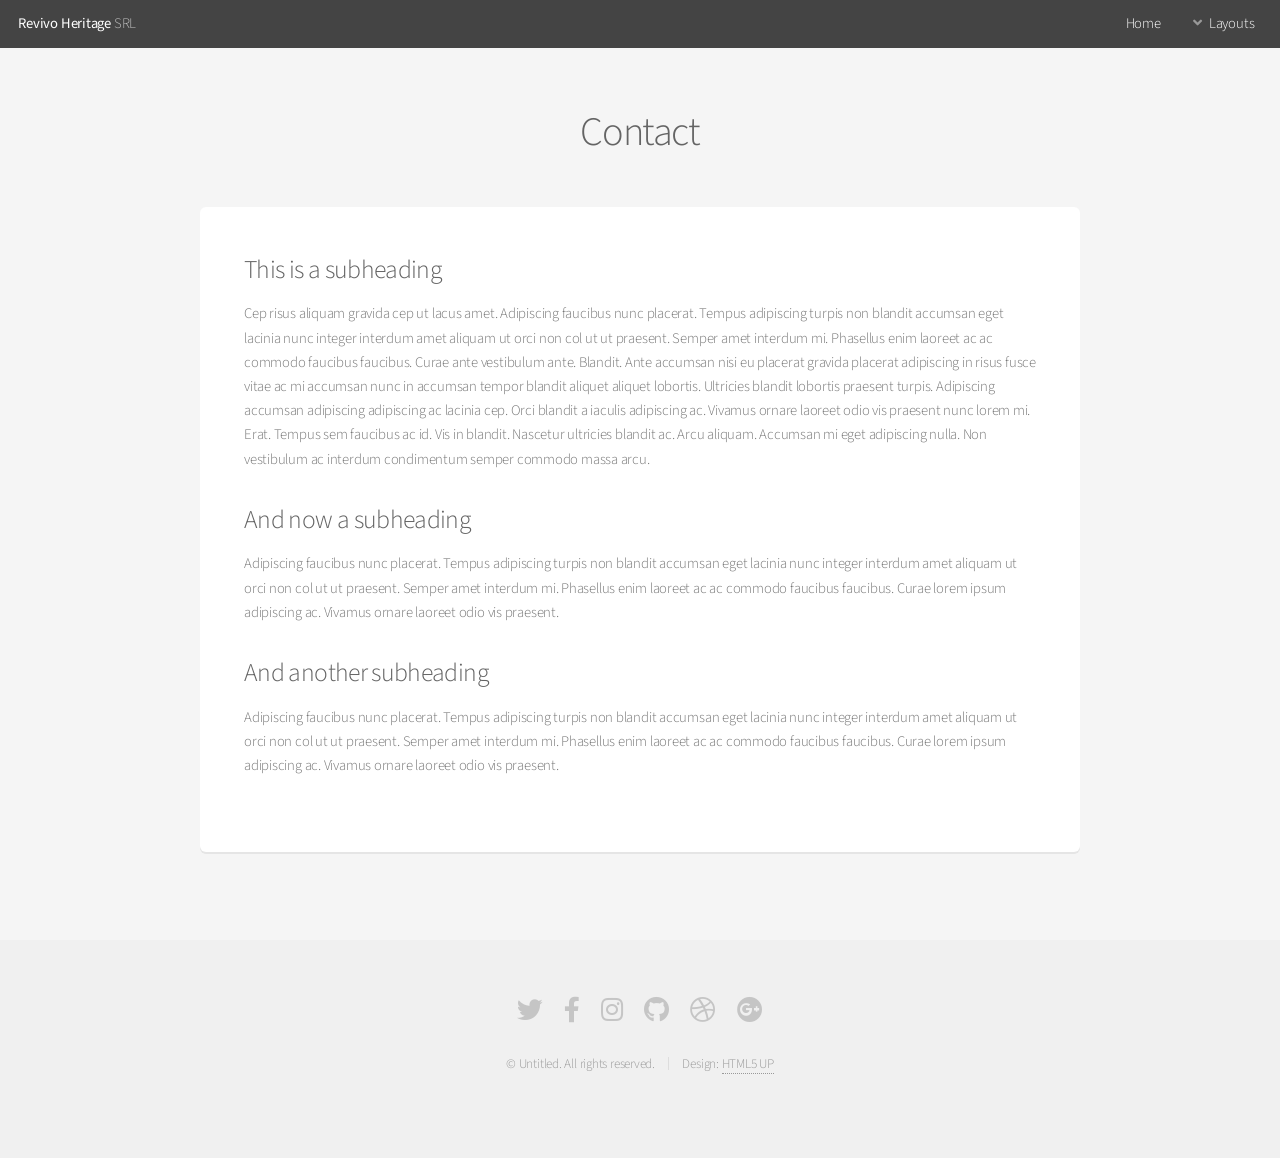
==== commit c915ce46: "Add files via upload" ====
--- a/contact.html
+++ b/contact.html
@@ -6,7 +6,7 @@
 -->
 <html>
 	<head>
-		<title>Contact - Alpha by HTML5 UP</title>
+		<title>Generic - Alpha by HTML5 UP</title>
 		<meta charset="utf-8" />
 		<meta name="viewport" content="width=device-width, initial-scale=1, user-scalable=no" />
 		<link rel="stylesheet" href="assets/css/main.css" />
@@ -16,7 +16,7 @@
 
 			<!-- Header -->
 				<header id="header">
-					<h1><a href="index.html">Alpha</a> by HTML5 UP</h1>
+					<h1><a href="index.html">Revivo Heritage</a> SRL </h1>
 					<nav id="nav">
 						<ul>
 							<li><a href="index.html">Home</a></li>
@@ -37,39 +37,28 @@
 									</li>
 								</ul>
 							</li>
-							<li><a href="#" class="button">Sign Up</a></li>
 						</ul>
 					</nav>
 				</header>
 
 			<!-- Main -->
-				<section id="main" class="container medium">
+				<section id="main" class="container">
 					<header>
-						<h2>Contact Us</h2>
-						<p>Tell us what you think about our little operation.</p>
+						<h2>Contact</h2>
 					</header>
 					<div class="box">
-						<form method="post" action="#">
-							<div class="row gtr-50 gtr-uniform">
-								<div class="col-6 col-12-mobilep">
-									<input type="text" name="name" id="name" value="" placeholder="Name" />
-								</div>
-								<div class="col-6 col-12-mobilep">
-									<input type="email" name="email" id="email" value="" placeholder="Email" />
-								</div>
-								<div class="col-12">
-									<input type="text" name="subject" id="subject" value="" placeholder="Subject" />
-								</div>
-								<div class="col-12">
-									<textarea name="message" id="message" placeholder="Enter your message" rows="6"></textarea>
-								</div>
-								<div class="col-12">
-									<ul class="actions special">
-										<li><input type="submit" value="Send Message" /></li>
-									</ul>
-								</div>
+						<h3>This is a subheading</h3>
+						<p>Cep risus aliquam gravida cep ut lacus amet. Adipiscing faucibus nunc placerat. Tempus adipiscing turpis non blandit accumsan eget lacinia nunc integer interdum amet aliquam ut orci non col ut ut praesent. Semper amet interdum mi. Phasellus enim laoreet ac ac commodo faucibus faucibus. Curae ante vestibulum ante. Blandit. Ante accumsan nisi eu placerat gravida placerat adipiscing in risus fusce vitae ac mi accumsan nunc in accumsan tempor blandit aliquet aliquet lobortis. Ultricies blandit lobortis praesent turpis. Adipiscing accumsan adipiscing adipiscing ac lacinia cep. Orci blandit a iaculis adipiscing ac. Vivamus ornare laoreet odio vis praesent nunc lorem mi. Erat. Tempus sem faucibus ac id. Vis in blandit. Nascetur ultricies blandit ac. Arcu aliquam. Accumsan mi eget adipiscing nulla. Non vestibulum ac interdum condimentum semper commodo massa arcu.</p>
+						<div class="row">
+							<div class="row-6 row-12-mobilep">
+								<h3>And now a subheading</h3>
+								<p>Adipiscing faucibus nunc placerat. Tempus adipiscing turpis non blandit accumsan eget lacinia nunc integer interdum amet aliquam ut orci non col ut ut praesent. Semper amet interdum mi. Phasellus enim laoreet ac ac commodo faucibus faucibus. Curae lorem ipsum adipiscing ac. Vivamus ornare laoreet odio vis praesent.</p>
 							</div>
-						</form>
+							<div class="row-6 row-12-mobilep">
+								<h3>And another subheading</h3>
+								<p>Adipiscing faucibus nunc placerat. Tempus adipiscing turpis non blandit accumsan eget lacinia nunc integer interdum amet aliquam ut orci non col ut ut praesent. Semper amet interdum mi. Phasellus enim laoreet ac ac commodo faucibus faucibus. Curae lorem ipsum adipiscing ac. Vivamus ornare laoreet odio vis praesent.</p>
+							</div>
+						</div>
 					</div>
 				</section>
 
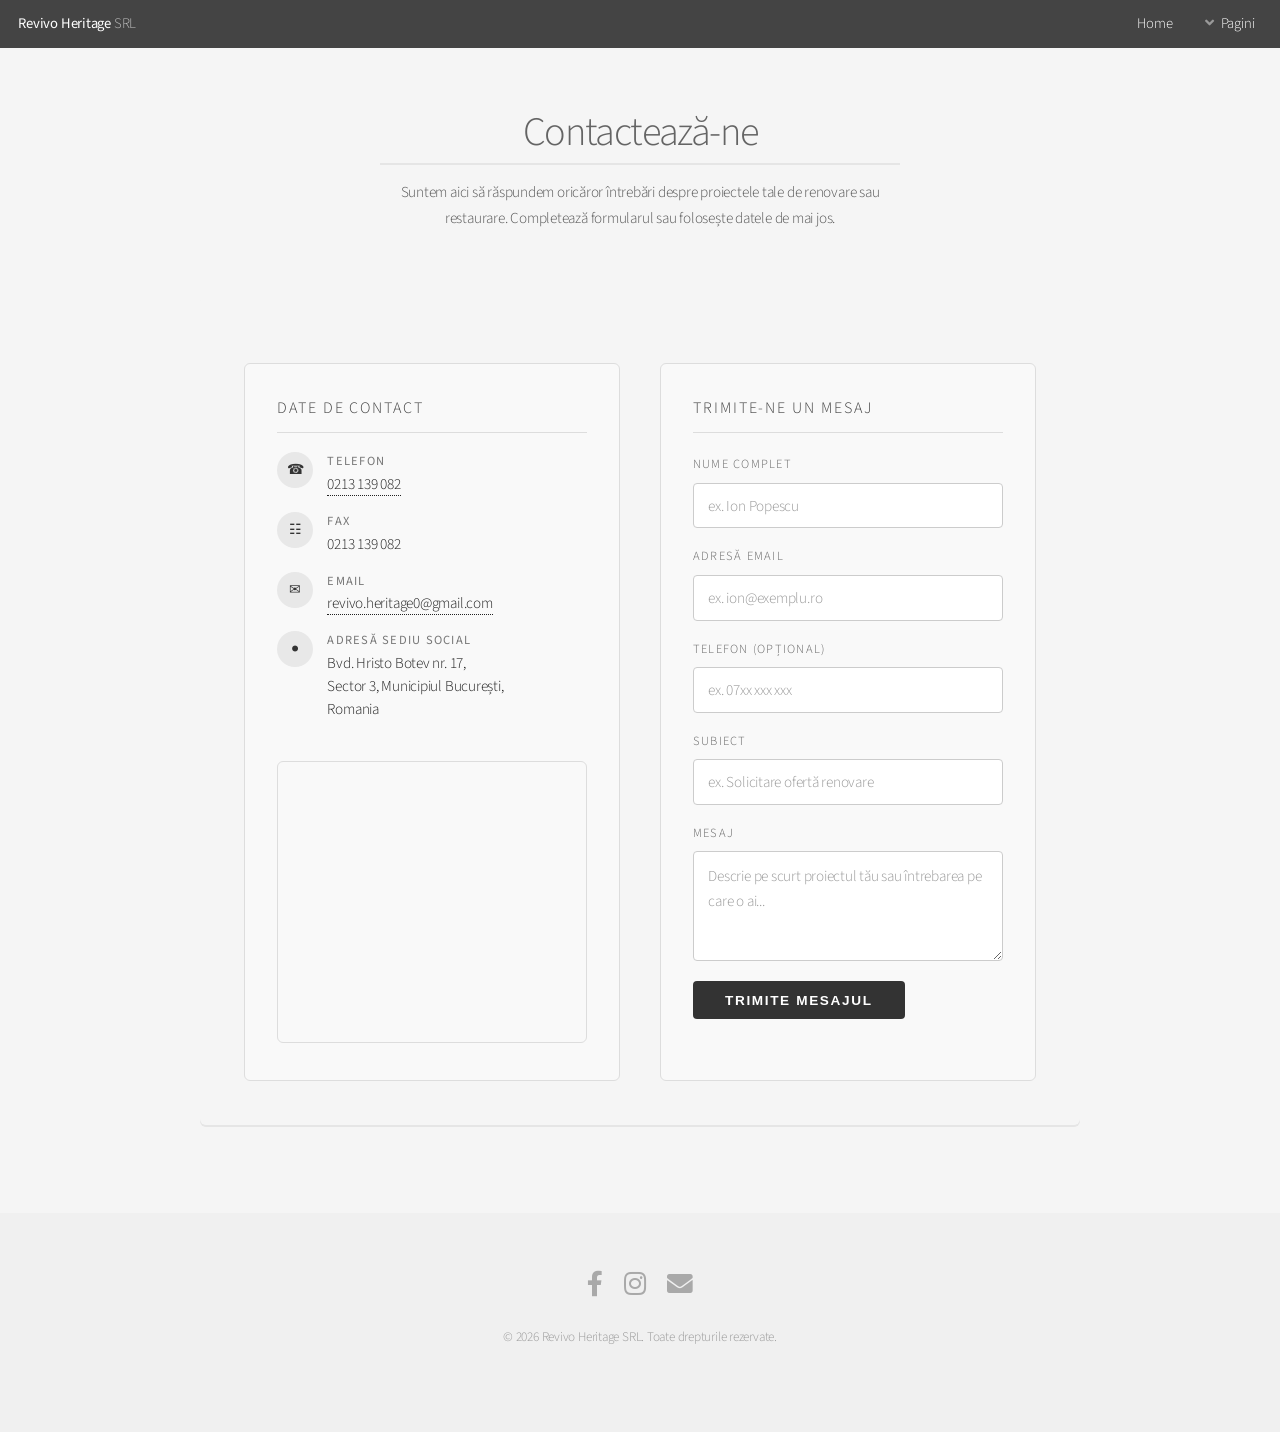
==== commit 276fdf21: "bug fixes" ====
--- a/contact.html
+++ b/contact.html
@@ -1,92 +1,262 @@
 <!DOCTYPE HTML>
-<!--
-	Alpha by HTML5 UP
-	html5up.net | @ajlkn
-	Free for personal and commercial use under the CCA 3.0 license (html5up.net/license)
--->
 <html>
 	<head>
-		<title>Generic - Alpha by HTML5 UP</title>
+		<title>Contact - Revivo Heritage SRL</title>
 		<meta charset="utf-8" />
 		<meta name="viewport" content="width=device-width, initial-scale=1, user-scalable=no" />
 		<link rel="stylesheet" href="assets/css/main.css" />
+		<style>
+			/* ── Contact page enhancements ── */
+			.contact-grid {
+				display: grid;
+				grid-template-columns: 1fr 1fr;
+				gap: 2.5rem;
+				margin-top: 1.5rem;
+			}
+			@media (max-width: 768px) {
+				.contact-grid { grid-template-columns: 1fr; }
+			}
+			.contact-card {
+				background: #f9f9f9;
+				border: 1px solid #ddd;
+				border-radius: 6px;
+				padding: 2rem;
+			}
+			.contact-card h3 {
+				margin-top: 0;
+				font-size: 1rem;
+				text-transform: uppercase;
+				letter-spacing: 0.12em;
+				color: #444;
+				border-bottom: 1px solid #ddd;
+				padding-bottom: 0.75rem;
+				margin-bottom: 1.2rem;
+			}
+			.contact-item {
+				display: flex;
+				align-items: flex-start;
+				gap: 0.9rem;
+				margin-bottom: 1rem;
+			}
+			.contact-item:last-child { margin-bottom: 0; }
+			.contact-item .icon-wrap {
+				width: 36px;
+				height: 36px;
+				border-radius: 50%;
+				background: #e8e8e8;
+				display: flex;
+				align-items: center;
+				justify-content: center;
+				flex-shrink: 0;
+				font-size: 0.85rem;
+				color: #333;
+			}
+			.contact-item .info { line-height: 1.5; }
+			.contact-item .info strong { display: block; font-size: 0.78rem; text-transform: uppercase; letter-spacing: 0.1em; color: #777; margin-bottom: 2px; }
+			.contact-item .info a, .contact-item .info span { color: #222; font-size: 0.95rem; }
+			.contact-item .info a:hover { text-decoration: underline; }
+ 
+			/* Form */
+			.contact-form label {
+				display: block;
+				font-size: 0.78rem;
+				text-transform: uppercase;
+				letter-spacing: 0.1em;
+				color: #666;
+				margin-bottom: 0.4rem;
+				margin-top: 1rem;
+			}
+			.contact-form label:first-child { margin-top: 0; }
+			.contact-form input[type="text"],
+			.contact-form input[type="email"],
+			.contact-form textarea {
+				width: 100%;
+				box-sizing: border-box;
+				background: #fff;
+				border: 1px solid #ccc;
+				border-radius: 4px;
+				padding: 0.7rem 0.9rem;
+				color: #222;
+				font-size: 0.95rem;
+				outline: none;
+				transition: border-color 0.2s;
+			}
+			.contact-form input:focus,
+			.contact-form textarea:focus {
+				border-color: #888;
+			}
+			.contact-form textarea { resize: vertical; min-height: 110px; }
+			.contact-form button {
+				margin-top: 1.25rem;
+				padding: 0.7rem 2rem;
+				background: #333;
+				color: #fff;
+				border: none;
+				border-radius: 4px;
+				font-size: 0.85rem;
+				font-weight: 700;
+				text-transform: uppercase;
+				letter-spacing: 0.12em;
+				cursor: pointer;
+				transition: background 0.2s, color 0.2s;
+			}
+			.contact-form button:hover { background: #555; }
+ 
+			/* Map placeholder */
+			.map-wrap {
+				margin-top: 2.5rem;
+				border-radius: 6px;
+				overflow: hidden;
+				border: 1px solid #ddd;
+			}
+			.map-wrap iframe {
+				display: block;
+				width: 100%;
+				height: 280px;
+				border: none;
+				filter: grayscale(20%);
+			}
+ 
+			/* Section header accent */
+			section#main > header p {
+				max-width: 520px;
+				margin: 0 auto;
+				color: #555;
+				font-size: 0.95rem;
+				line-height: 1.7;
+			}
+		</style>
 	</head>
 	<body class="is-preload">
 		<div id="page-wrapper">
-
+ 
 			<!-- Header -->
-				<header id="header">
-					<h1><a href="index.html">Revivo Heritage</a> SRL </h1>
-					<nav id="nav">
-						<ul>
-							<li><a href="index.html">Home</a></li>
-							<li>
-								<a href="#" class="icon solid fa-angle-down">Layouts</a>
-								<ul>
-									<li><a href="generic.html">Generic</a></li>
-									<li><a href="contact.html">Contact</a></li>
-									<li><a href="elements.html">Elements</a></li>
-									<li>
-										<a href="#">Submenu</a>
-										<ul>
-											<li><a href="#">Option One</a></li>
-											<li><a href="#">Option Two</a></li>
-											<li><a href="#">Option Three</a></li>
-											<li><a href="#">Option Four</a></li>
-										</ul>
-									</li>
-								</ul>
-							</li>
-						</ul>
-					</nav>
+			<header id="header">
+				<h1><a href="index.html">Revivo Heritage</a> SRL</h1>
+				<nav id="nav">
+					<ul>
+						<li><a href="index.html">Home</a></li>
+						<li>
+							<a href="#" class="icon solid fa-angle-down">Pagini</a>
+							<ul>
+								<li><a href="generic.html">Despre noi</a></li>
+								<li><a href="contact.html">Contact</a></li>
+								<li><a href="elements.html">Servicii</a></li>
+							</ul>
+						</li>
+					</ul>
+				</nav>
+			</header>
+ 
+			<!-- Main -->
+			<section id="main" class="container">
+				<header>
+					<h2>Contactează-ne</h2>
+					<p>Suntem aici să răspundem oricăror întrebări despre proiectele tale de renovare sau restaurare. Completează formularul sau folosește datele de mai jos.</p>
 				</header>
-
-			<!-- Main -->
-				<section id="main" class="container">
-					<header>
-						<h2>Contact</h2>
-					</header>
-					<div class="box">
-						<h3>This is a subheading</h3>
-						<p>Cep risus aliquam gravida cep ut lacus amet. Adipiscing faucibus nunc placerat. Tempus adipiscing turpis non blandit accumsan eget lacinia nunc integer interdum amet aliquam ut orci non col ut ut praesent. Semper amet interdum mi. Phasellus enim laoreet ac ac commodo faucibus faucibus. Curae ante vestibulum ante. Blandit. Ante accumsan nisi eu placerat gravida placerat adipiscing in risus fusce vitae ac mi accumsan nunc in accumsan tempor blandit aliquet aliquet lobortis. Ultricies blandit lobortis praesent turpis. Adipiscing accumsan adipiscing adipiscing ac lacinia cep. Orci blandit a iaculis adipiscing ac. Vivamus ornare laoreet odio vis praesent nunc lorem mi. Erat. Tempus sem faucibus ac id. Vis in blandit. Nascetur ultricies blandit ac. Arcu aliquam. Accumsan mi eget adipiscing nulla. Non vestibulum ac interdum condimentum semper commodo massa arcu.</p>
-						<div class="row">
-							<div class="row-6 row-12-mobilep">
-								<h3>And now a subheading</h3>
-								<p>Adipiscing faucibus nunc placerat. Tempus adipiscing turpis non blandit accumsan eget lacinia nunc integer interdum amet aliquam ut orci non col ut ut praesent. Semper amet interdum mi. Phasellus enim laoreet ac ac commodo faucibus faucibus. Curae lorem ipsum adipiscing ac. Vivamus ornare laoreet odio vis praesent.</p>
-							</div>
-							<div class="row-6 row-12-mobilep">
-								<h3>And another subheading</h3>
-								<p>Adipiscing faucibus nunc placerat. Tempus adipiscing turpis non blandit accumsan eget lacinia nunc integer interdum amet aliquam ut orci non col ut ut praesent. Semper amet interdum mi. Phasellus enim laoreet ac ac commodo faucibus faucibus. Curae lorem ipsum adipiscing ac. Vivamus ornare laoreet odio vis praesent.</p>
+ 
+				<div class="box">
+ 
+					<div class="contact-grid">
+ 
+						<!-- Info card -->
+						<div class="contact-card">
+							<h3>Date de contact</h3>
+ 
+							<div class="contact-item">
+								<div class="icon-wrap">&#9742;</div>
+								<div class="info">
+									<strong>Telefon</strong>
+									<a href="tel:0213139082">0213 139 082</a>
+								</div>
+							</div>
+ 
+							<div class="contact-item">
+								<div class="icon-wrap">&#9783;</div>
+								<div class="info">
+									<strong>Fax</strong>
+									<span>0213 139 082</span>
+								</div>
+							</div>
+ 
+							<div class="contact-item">
+								<div class="icon-wrap">&#9993;</div>
+								<div class="info">
+									<strong>Email</strong>
+									<a href="mailto:revivo.heritage0@gmail.com">revivo.heritage0@gmail.com</a>
+								</div>
+							</div>
+ 
+							<div class="contact-item">
+								<div class="icon-wrap">&#9679;</div>
+								<div class="info">
+									<strong>Adresă sediu social</strong>
+									<span>Bvd. Hristo Botev nr. 17,<br>Sector 3, Municipiul București,<br>Romania</span>
+								</div>
+							</div>
+ 
+							<!-- Map -->
+							<div class="map-wrap">
+								<iframe
+									src="https://www.google.com/maps/embed?pb=!1m18!1m12!1m3!1d2848.956!2d26.1210!3d44.4268!2m3!1f0!2f0!3f0!3m2!1i1024!2i768!4f13.1!3m3!1m2!1s0x40b1ff5b5fa45b9f%3A0x0!2sBulevardul+Hristo+Botev+17%2C+Bucure%C8%99ti!5e0!3m2!1sro!2sro!4v1700000000000"
+									allowfullscreen=""
+									loading="lazy"
+									referrerpolicy="no-referrer-when-downgrade"
+									title="Locație Revivo Heritage SRL">
+								</iframe>
 							</div>
 						</div>
-					</div>
-				</section>
-
+ 
+						<!-- Contact form -->
+						<div class="contact-card">
+							<h3>Trimite-ne un mesaj</h3>
+							<form class="contact-form" action="#" method="post">
+								<label for="name">Nume complet</label>
+								<input type="text" id="name" name="name" placeholder="ex. Ion Popescu" required />
+ 
+								<label for="email">Adresă email</label>
+								<input type="email" id="email" name="email" placeholder="ex. ion@exemplu.ro" required />
+ 
+								<label for="phone">Telefon (opțional)</label>
+								<input type="text" id="phone" name="phone" placeholder="ex. 07xx xxx xxx" />
+ 
+								<label for="subject">Subiect</label>
+								<input type="text" id="subject" name="subject" placeholder="ex. Solicitare ofertă renovare" />
+ 
+								<label for="message">Mesaj</label>
+								<textarea id="message" name="message" placeholder="Descrie pe scurt proiectul tău sau întrebarea pe care o ai..." required></textarea>
+ 
+								<button type="submit">Trimite mesajul</button>
+							</form>
+						</div>
+ 
+					</div><!-- /.contact-grid -->
+ 
+				</div><!-- /.box -->
+			</section>
+ 
 			<!-- Footer -->
-				<footer id="footer">
-					<ul class="icons">
-						<li><a href="#" class="icon brands fa-twitter"><span class="label">Twitter</span></a></li>
-						<li><a href="#" class="icon brands fa-facebook-f"><span class="label">Facebook</span></a></li>
-						<li><a href="#" class="icon brands fa-instagram"><span class="label">Instagram</span></a></li>
-						<li><a href="#" class="icon brands fa-github"><span class="label">Github</span></a></li>
-						<li><a href="#" class="icon brands fa-dribbble"><span class="label">Dribbble</span></a></li>
-						<li><a href="#" class="icon brands fa-google-plus"><span class="label">Google+</span></a></li>
-					</ul>
-					<ul class="copyright">
-						<li>&copy; Untitled. All rights reserved.</li><li>Design: <a href="http://html5up.net">HTML5 UP</a></li>
-					</ul>
-				</footer>
-
+			<footer id="footer">
+				<ul class="icons">
+					<li><a href="#" class="icon brands fa-facebook-f"><span class="label">Facebook</span></a></li>
+					<li><a href="#" class="icon brands fa-instagram"><span class="label">Instagram</span></a></li>
+					<li><a href="mailto:revivo.heritage0@gmail.com" class="icon solid fa-envelope"><span class="label">Email</span></a></li>
+				</ul>
+				<ul class="copyright">
+					<li>&copy; 2026 Revivo Heritage SRL. Toate drepturile rezervate.</li>
+				</ul>
+			</footer>
+ 
 		</div>
-
+ 
 		<!-- Scripts -->
-			<script src="assets/js/jquery.min.js"></script>
-			<script src="assets/js/jquery.dropotron.min.js"></script>
-			<script src="assets/js/jquery.scrollex.min.js"></script>
-			<script src="assets/js/browser.min.js"></script>
-			<script src="assets/js/breakpoints.min.js"></script>
-			<script src="assets/js/util.js"></script>
-			<script src="assets/js/main.js"></script>
-
+		<script src="assets/js/jquery.min.js"></script>
+		<script src="assets/js/jquery.dropotron.min.js"></script>
+		<script src="assets/js/jquery.scrollex.min.js"></script>
+		<script src="assets/js/browser.min.js"></script>
+		<script src="assets/js/breakpoints.min.js"></script>
+		<script src="assets/js/util.js"></script>
+		<script src="assets/js/main.js"></script>
 	</body>
-</html>+</html>
+ 
--- a/assets/css/main.css
+++ b/assets/css/main.css
@@ -109,7 +109,7 @@
 	}
 
 	body, input, select, textarea {
-		color: #777;
+		color: #272727;
 		font-family: "Source Sans Pro", sans-serif;
 		font-size: 16pt;
 		font-weight: 300;
@@ -2250,7 +2250,7 @@
 /* Box */
 
 	.box {
-		background: #fff;
+		background: #ffffff00;
 		border-radius: 6px;
 		box-shadow: 0 2px 0 0 #e5e5e5;
 		margin: 0 0 2em 0;
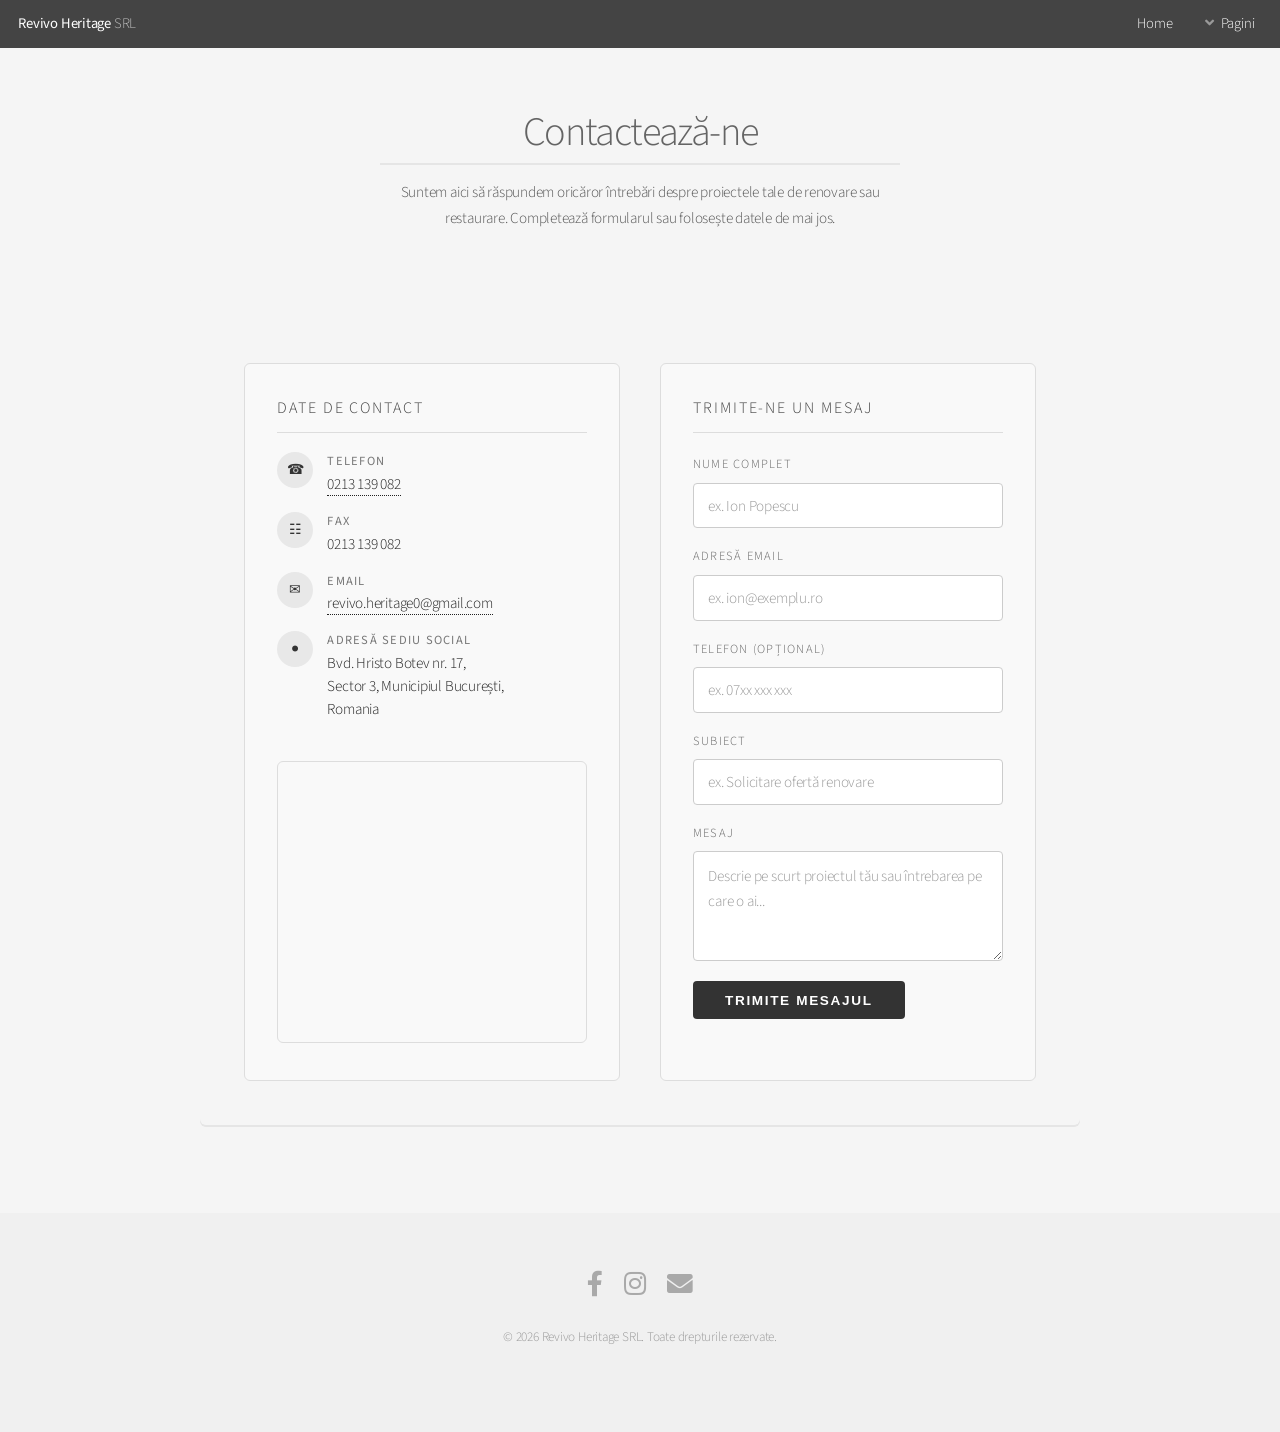
==== commit d0424935: "Add files via upload" ====
--- a/contact.html
+++ b/contact.html
@@ -140,8 +140,9 @@
 							<a href="#" class="icon solid fa-angle-down">Pagini</a>
 							<ul>
 								<li><a href="generic.html">Despre noi</a></li>
+								<li><a href="portofoliu.html">Portofoliu</a></li>								
 								<li><a href="contact.html">Contact</a></li>
-								<li><a href="elements.html">Servicii</a></li>
+
 							</ul>
 						</li>
 					</ul>
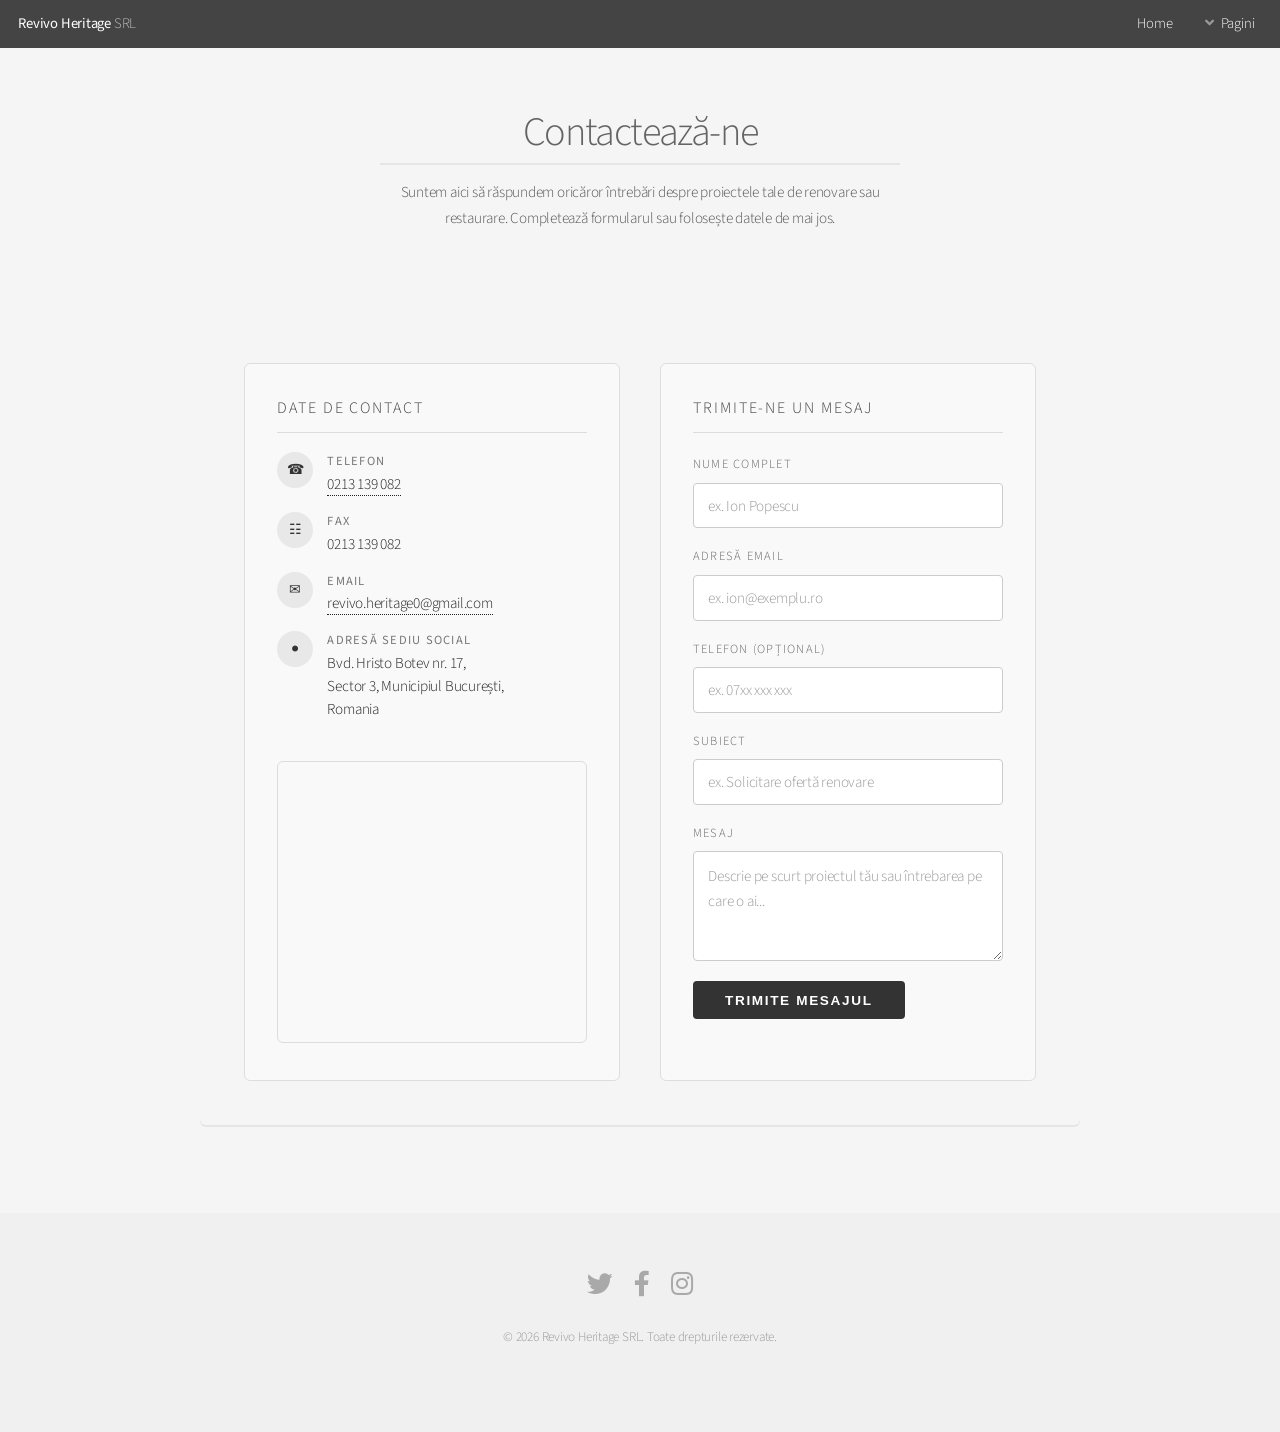
==== commit dd5ea33c: "Add files via upload" ====
--- a/contact.html
+++ b/contact.html
@@ -239,9 +239,10 @@
 			<!-- Footer -->
 			<footer id="footer">
 				<ul class="icons">
-					<li><a href="#" class="icon brands fa-facebook-f"><span class="label">Facebook</span></a></li>
-					<li><a href="#" class="icon brands fa-instagram"><span class="label">Instagram</span></a></li>
-					<li><a href="mailto:revivo.heritage0@gmail.com" class="icon solid fa-envelope"><span class="label">Email</span></a></li>
+					<li><a href="https://x.com/Revivo_Heritage" class="icon brands fa-twitter"><span class="label">Twitter</span></a></li>
+						<li><a href="https://www.facebook.com/profile.php?id=61588200983879" class="icon brands fa-facebook-f"><span class="label">Facebook</span></a></li>
+						<li><a href="https://www.instagram.com/revivo_heritage/" class="icon brands fa-instagram"><span class="label">Instagram</span></a></li>
+
 				</ul>
 				<ul class="copyright">
 					<li>&copy; 2026 Revivo Heritage SRL. Toate drepturile rezervate.</li>
